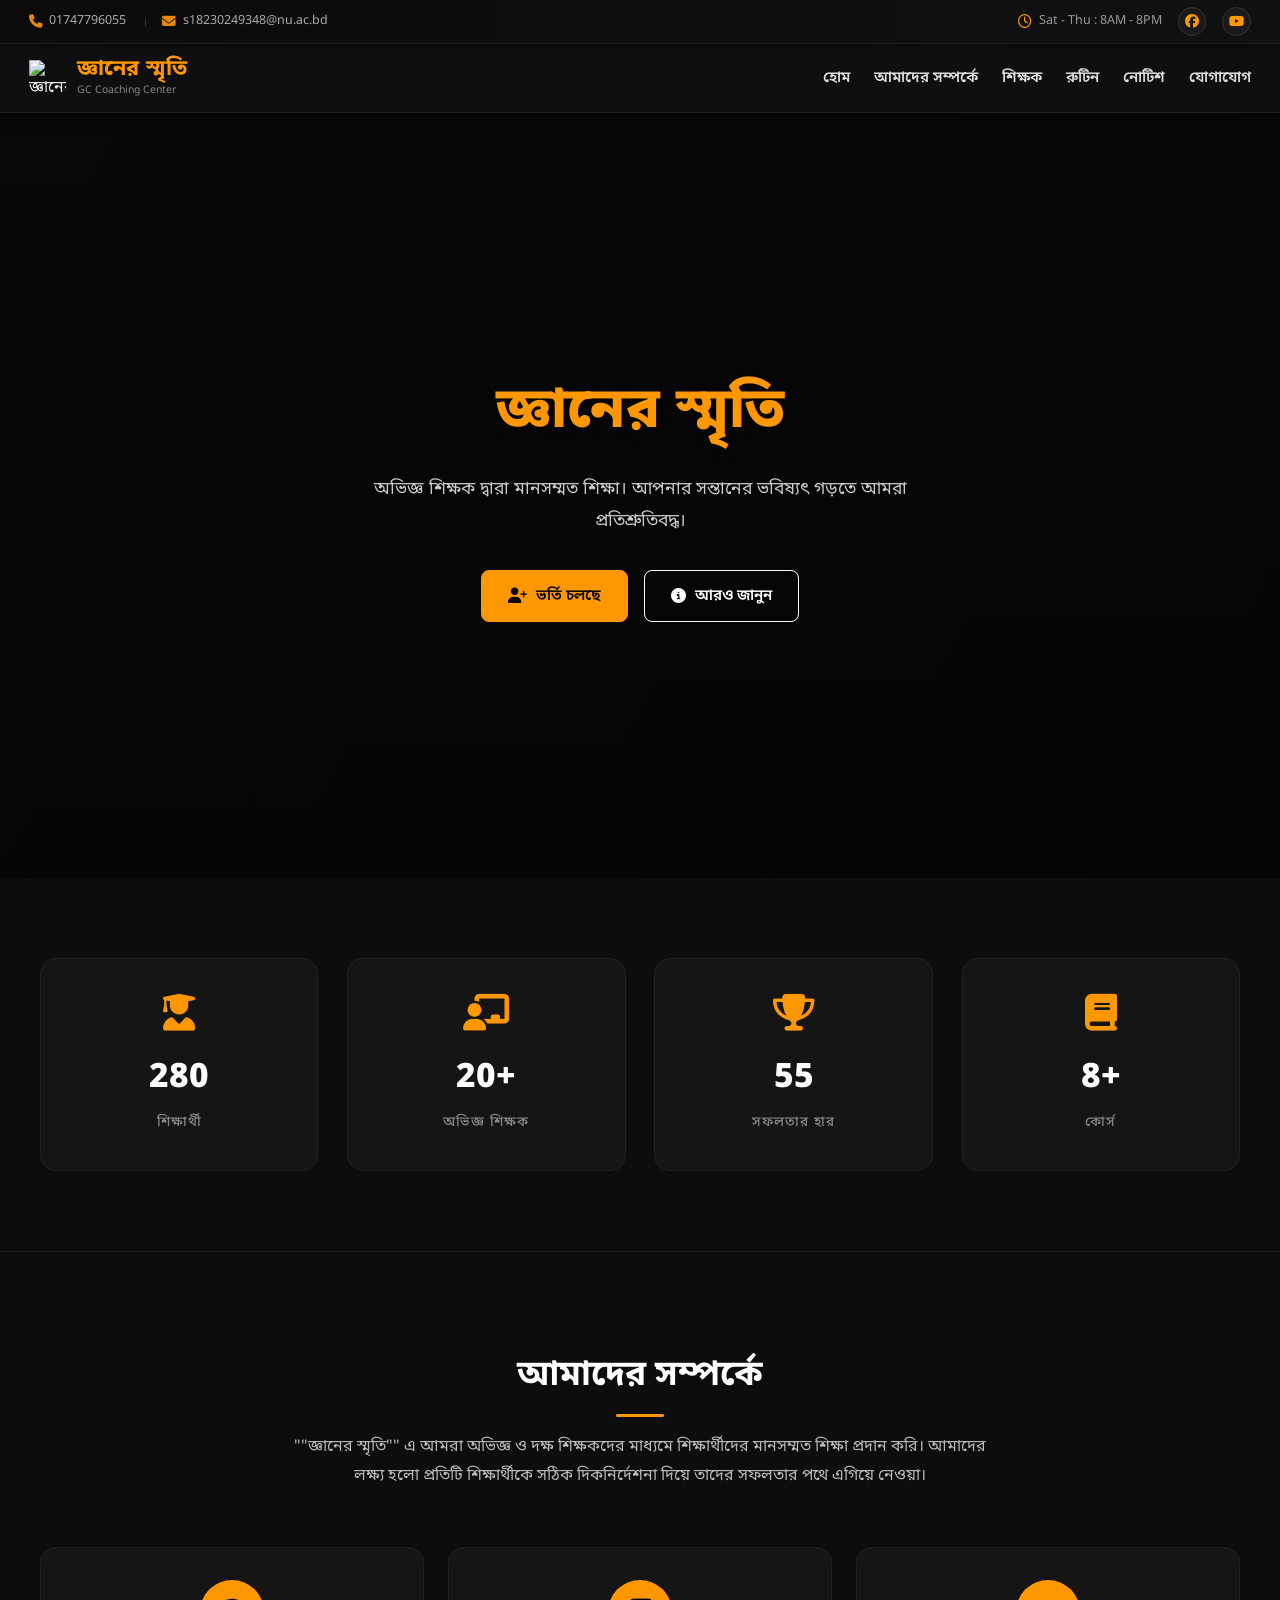
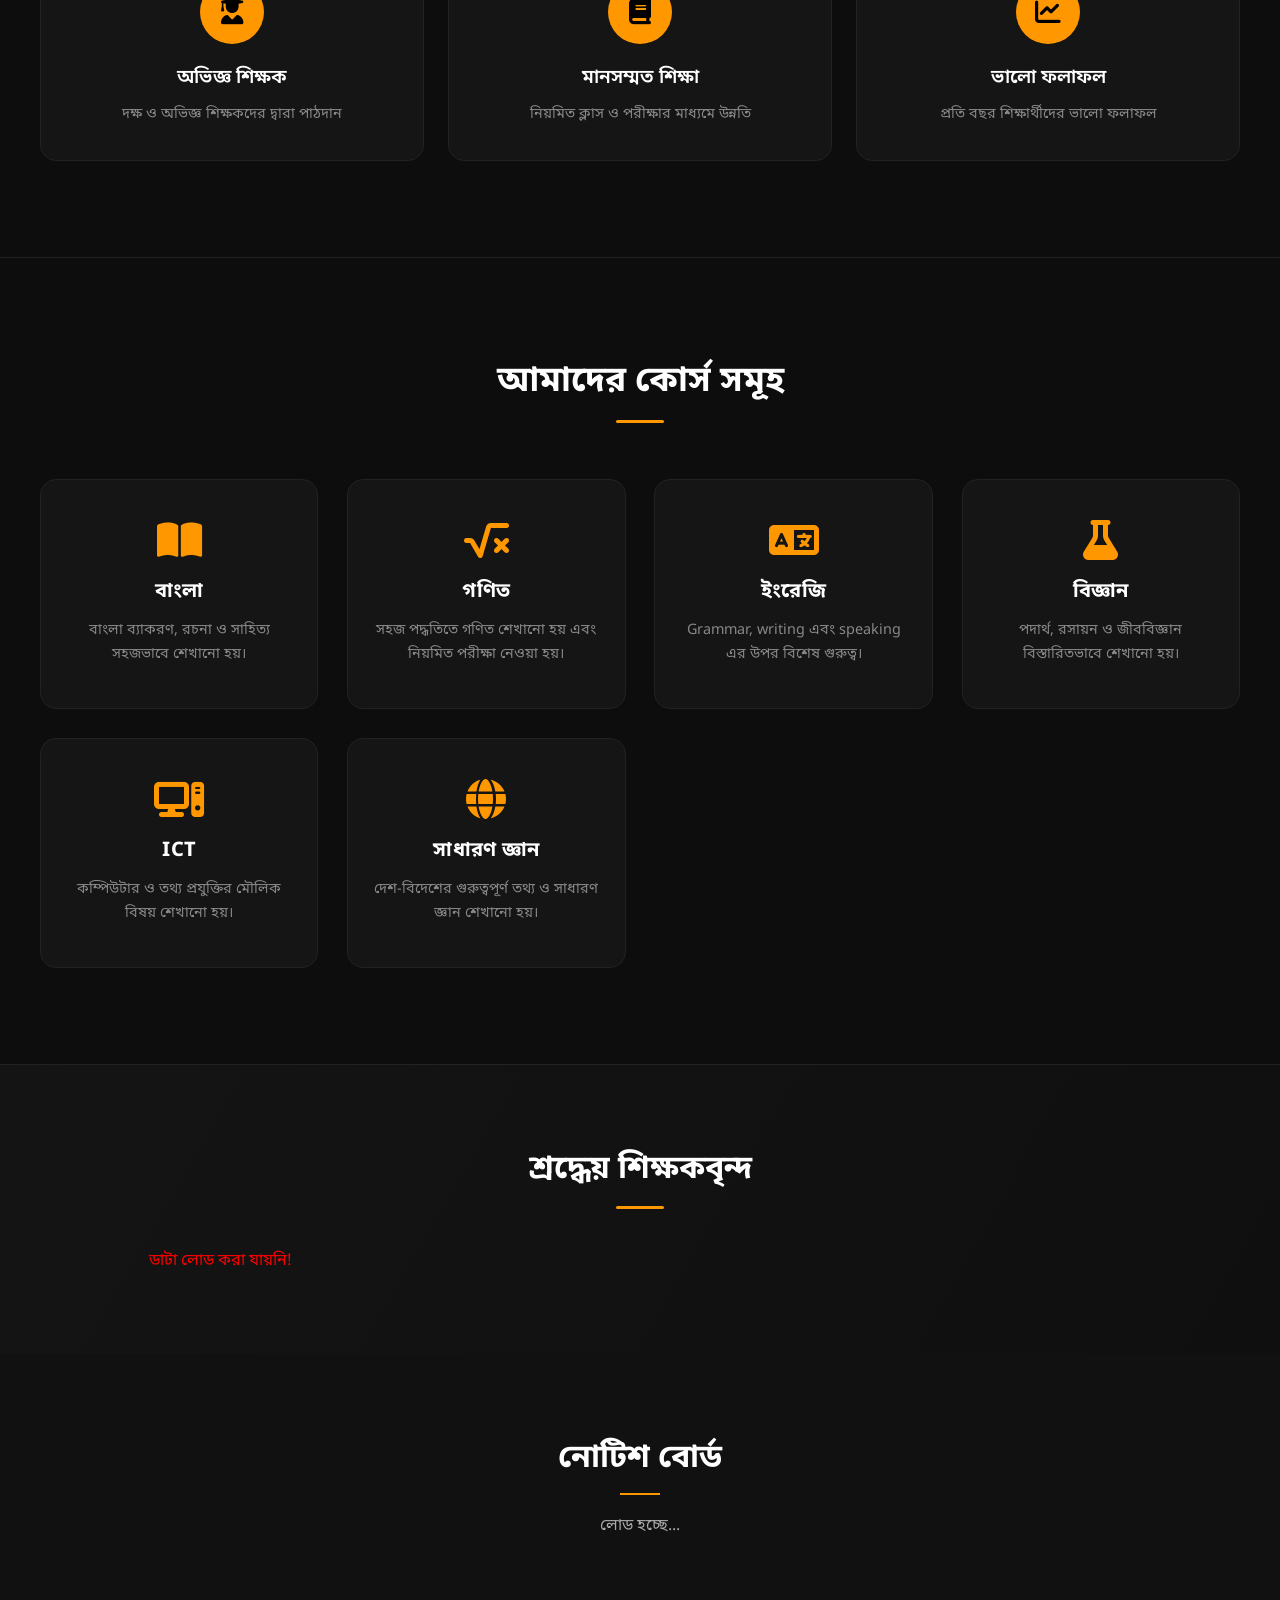
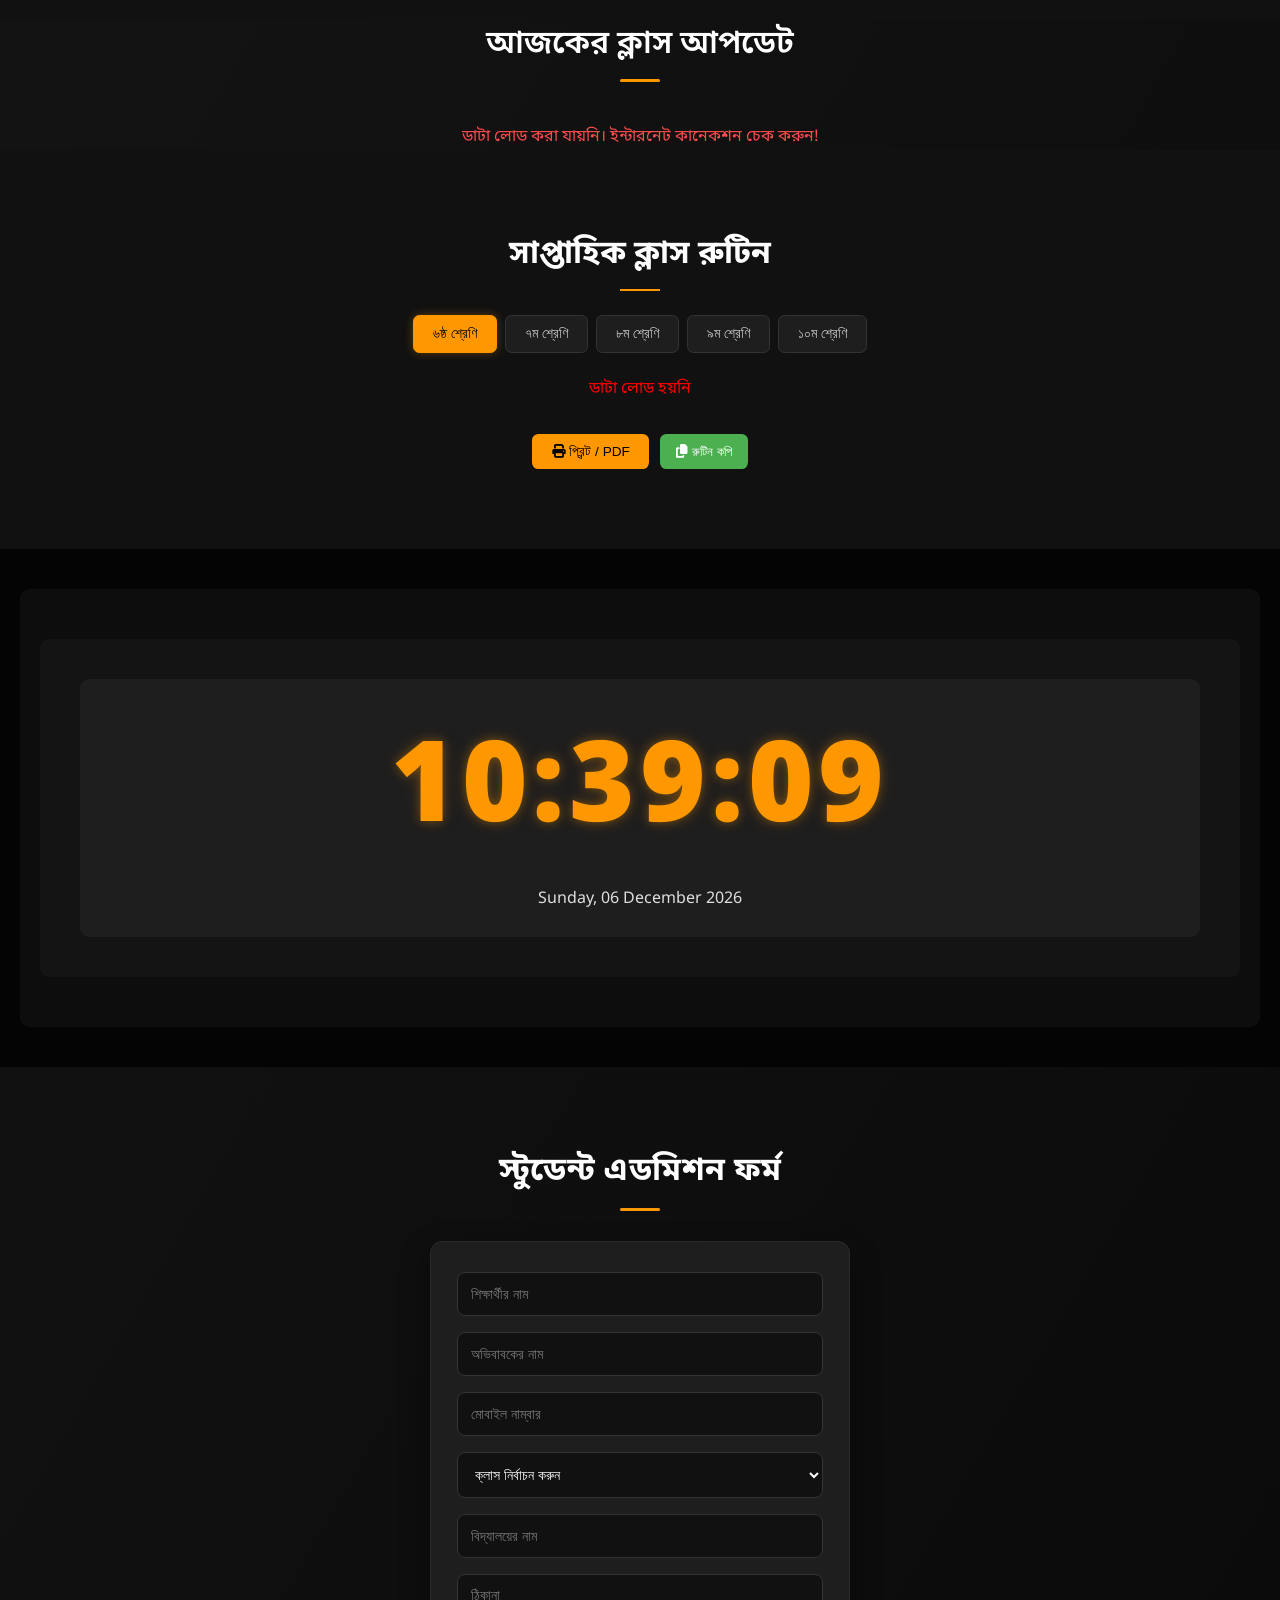
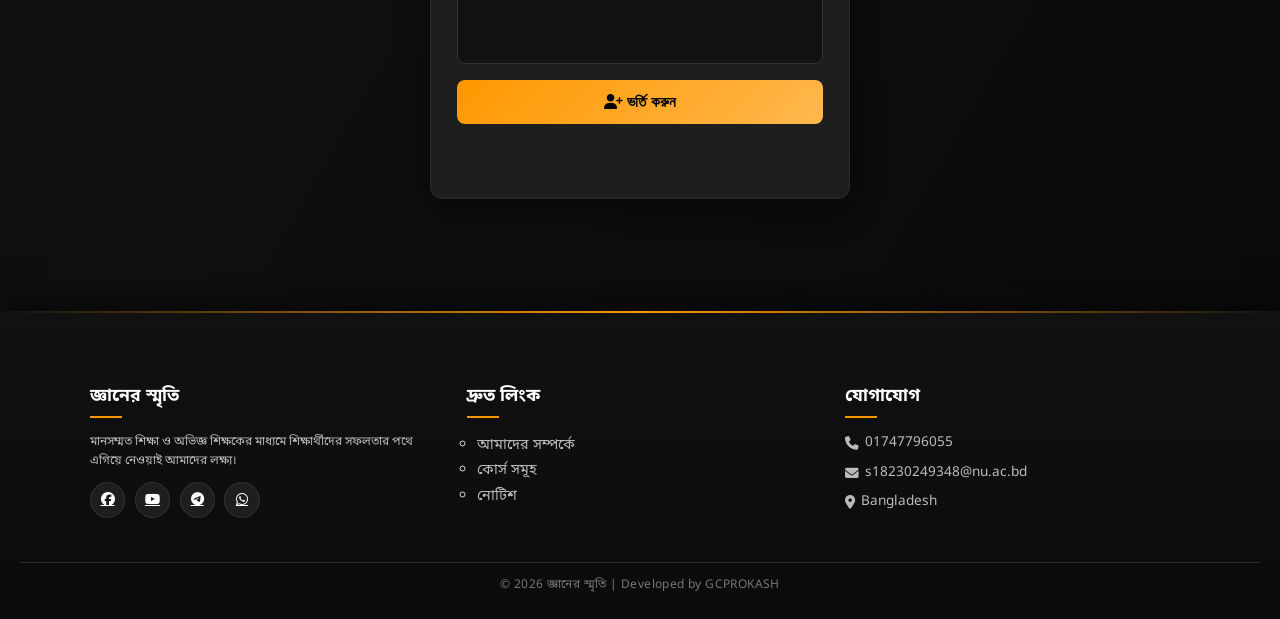
==== index.html @ 6b4bc324 "Rename Index.html to index.html" ====
<!DOCTYPE html>
<html lang="bn">
<head>
       <meta charset="UTF-8">
       <meta name="viewport" content="width=device-width, initial-scale=1.0">
       <title>জ্ঞানের স্মৃতি</title>
       <link href="https://fonts.googleapis.com/css2?family=Rajdhani:wght@400;600&display=swap" rel="stylesheet">
       <link rel="stylesheet" href="styles.css">                     
       <link rel="stylesheet" href="https://cdnjs.cloudflare.com/ajax/libs/font-awesome/6.5.0/css/all.min.css">
</head>
<body>
       

<div class="topbar">
        <div class="topbar-left">
        <span><i class="fa-solid fa-phone"></i>01747796055</span>
        <span><i class="fa-solid fa-envelope"></i>s18230249348@nu.ac.bd</span>
        </div>

        <div class="topbar-right">
        <span><i class="fa-regular fa-clock"></i> Sat - Thu : 8AM - 8PM</span>
        <a href="https://www.facebook.com/govindachandra.prokash"><i class="fa-brands fa-facebook"></i></a>
        <a href="https://youtube.com/@gcprokash"><i class="fa-brands fa-youtube"></i></a>
        </div>
</div>


<header class="navbar">
  <div class="logo">
    <img src="https://i.ibb.co/mFrrtmcg/logo.png" class="site-logo" alt="জ্ঞানের স্মৃতি">
    
    <div class="logo-text">
      <h1>জ্ঞানের স্মৃতি</h1>
      <p class="tagline">GC Coaching Center</p>
    </div>
  </div>

  <nav class="nav-menu">
    <a href="#home">হোম</a>
    <a href="#about">আমাদের সম্পর্কে</a>
    <a href="#teachers">শিক্ষক</a>
    <a href="#routine">রুটিন</a>
    <a href="#notice">নোটিশ</a>
    <a href="#footer">যোগাযোগ</a>
  </nav>
</header>

       
        <main>
              
       
<section id="home" class="hero">
        <div class="hero-content">
        <h2 class="hero-title">জ্ঞানের স্মৃতি</h2>
               
        <p class="hero-subtitle">
         অভিজ্ঞ শিক্ষক দ্বারা মানসম্মত শিক্ষা। 
         আপনার সন্তানের ভবিষ্যৎ গড়তে আমরা প্রতিশ্রুতিবদ্ধ।</p>
        
        <div class="hero-buttons">
        <a href="#registration" class="btn-primary">
        <i class="fa-solid fa-user-plus"></i>ভর্তি চলছে</a>
        
        <a href="#about" class="btn-secondary">
        <i class="fa-solid fa-circle-info"></i>আরও জানুন</a>
        </div>
        </div>
</section>

       
<section class="stats">
        <div class="container stats-grid">
        <div class="stat-box">
        <i class="fa-solid fa-user-graduate"></i>
        <h3 class="counter" data-target="500">0</h3><p>শিক্ষার্থী</p>               
        </div>
               
        <div class="stat-box">
        <i class="fa-solid fa-chalkboard-teacher"></i>
        <h3 class="counter" data-target="20">0</h3><p>অভিজ্ঞ শিক্ষক</p>               
        </div>
               
        <div class="stat-box">
        <i class="fa-solid fa-trophy"></i>
        <h3 class="counter" data-target="95">0</h3><p>সফলতার হার</p>               
        </div>
               
        <div class="stat-box">
        <i class="fa-solid fa-book"></i>
        <h3 class="counter" data-target="8">0</h3><p>কোর্স</p>               
        </div>
        </div>
</section>
  
       
<section id="about" class="about">
        <div class="about-container">
        <h2 class="about-title">আমাদের সম্পর্কে</h2>
               
        <p class="about-text">
         ""জ্ঞানের স্মৃতি"" এ আমরা অভিজ্ঞ ও দক্ষ শিক্ষকদের মাধ্যমে
        শিক্ষার্থীদের মানসম্মত শিক্ষা প্রদান করি। আমাদের লক্ষ্য হলো প্রতিটি 
        শিক্ষার্থীকে সঠিক দিকনির্দেশনা দিয়ে তাদের সফলতার পথে এগিয়ে নেওয়া।</p>
       
        <div class="about-features">
        <div class="feature-card">
        <div class="feature-icon">
        <i class="fa-solid fa-user-graduate"></i>               
        </div>
               
        <h3>অভিজ্ঞ শিক্ষক</h3>
        <p>দক্ষ ও অভিজ্ঞ শিক্ষকদের দ্বারা পাঠদান</p>               
        </div>
               
        <div class="feature-card">
        <div class="feature-icon">
        <i class="fa-solid fa-book"></i>               
        </div>
               
        <h3>মানসম্মত শিক্ষা</h3>
        <p>নিয়মিত ক্লাস ও পরীক্ষার মাধ্যমে উন্নতি</p>               
        </div>
               
        <div class="feature-card">
        <div class="feature-icon">
        <i class="fa-solid fa-chart-line"></i>               
        </div>
               
        <h3>ভালো ফলাফল</h3>
        <p>প্রতি বছর শিক্ষার্থীদের ভালো ফলাফল</p>               
        </div>
        </div>
        </div>
</section>
       

<section id="courses" class="courses">
        <div class="container">
        <h2 class="section-title">আমাদের কোর্স সমূহ</h2>
        <div class="courses-grid">
        <div class="course-card">
        <i class="fa-solid fa-book-open"></i>
               
        <h3>বাংলা</h3>
        <p>বাংলা ব্যাকরণ, রচনা ও সাহিত্য সহজভাবে শেখানো হয়।</p>
        </div>
               
        <div class="course-card">
        <i class="fa-solid fa-square-root-variable"></i>
        <h3>গণিত</h3>
        <p>সহজ পদ্ধতিতে গণিত শেখানো হয় এবং নিয়মিত পরীক্ষা নেওয়া হয়।</p>
        </div>
               
        <div class="course-card">
        <i class="fa-solid fa-language"></i>
        <h3>ইংরেজি</h3>
        <p>Grammar, writing এবং speaking এর উপর বিশেষ গুরুত্ব।</p>
        </div>
               
        <div class="course-card">
        <i class="fa-solid fa-flask"></i>
        <h3>বিজ্ঞান</h3>
        <p>পদার্থ, রসায়ন ও জীববিজ্ঞান বিস্তারিতভাবে শেখানো হয়।</p>
        </div>
               
        <div class="course-card">
        <i class="fa-solid fa-computer"></i>
        <h3>ICT</h3>
        <p>কম্পিউটার ও তথ্য প্রযুক্তির মৌলিক বিষয় শেখানো হয়।</p>
        </div>
               
        <div class="course-card">
        <i class="fa-solid fa-globe"></i>
        <h3>সাধারণ জ্ঞান</h3>
        <p>দেশ-বিদেশের গুরুত্বপূর্ণ তথ্য ও সাধারণ জ্ঞান শেখানো হয়।</p>
        </div>
        </div>
        </div>
</section>

       
<section id="teachers" class="teachers">
        <div class="container">
        <h2 class="section-title">শ্রদ্ধেয় শিক্ষকবৃন্দ</h2>
               
        <div class="teachers-grid" id="teachersGrid">
        <p style="color:#aaa;">লোড হচ্ছে...</p>
        </div>
        </div>
</section>

        <div class="teacher-popup" id="teacherPopup">
        <div class="popup-box">
        <span class="popup-close" id="popupClose">&times;</span>
    
        <img id="popupImg" class="popup-img" alt="Teacher">
    
        <h3 id="popupName"></h3>
        <p id="popupSubject"></p>
        <p id="popupDegree"></p>
        <p id="popupBio"></p>
    
        <div class="teacher-social">
           
        <a id="popupFacebook" target="_blank">
        <i class="fab fa-facebook-f"></i> Facebook</a>
        <a id="popupWhatsapp" target="_blank">
        <i class="fab fa-whatsapp"></i> WhatsApp</a>
        <a id="popupTelegram" target="_blank">
        <i class="fab fa-telegram-plane"></i> Telegram</a>
        <a id="popupEmail" target="_blank">
        <i class="fas fa-envelope"></i> Email</a>
        </div>
        </div>
        </div>
       
       
<section id="notice" class="notice-section">
        <div class="container">
    
        <h2>নোটিশ বোর্ড</h2>                        
        <div id="noticeBoard" class="notice-list">
        <p style="color:#aaa;">লোড হচ্ছে...</p>
        </div>
        </div>
</section>

        <div id="noticePopup" class="notice-popup">
        <div class="notice-popup-content">         
        <span id="noticeClose" class="notice-close">&times;</span>         
        <h3 id="popupDate"></h3>
        <p id="popupText"></p>         
        </div>
        </div>
  
       
<section class="daily-update-section">
        <div class="container">
        <h2>আজকের ক্লাস আপডেট</h2>
        <p id="todayDate" class="update-date"></p>
        <div id="dailyUpdates" class="daily-update-grid">               
        </div>
        </div>
</section>
              
       
<section id="routine" class="routine-section">
        <div class="container">
        <h2 class="routine-title">সাপ্তাহিক ক্লাস রুটিন</h2>
    
        <div class="routine-tabs">
        <button onclick="showRoutine('6')" data-class="6" class="routine-tab active">৬ষ্ঠ শ্রেণি</button>
        <button onclick="showRoutine('7')" data-class="7" class="routine-tab">৭ম শ্রেণি</button>
        <button onclick="showRoutine('8')" data-class="8" class="routine-tab">৮ম শ্রেণি</button>
        <button onclick="showRoutine('9')" data-class="9" class="routine-tab">৯ম শ্রেণি</button>
        <button onclick="showRoutine('10')" data-class="10" class="routine-tab">১০ম শ্রেণি</button></div>
    
        <div id="routineTableContainer">
               
        <p style="color:#aaa;">রুটিন লোড হচ্ছে...</p></div>
        <div class="routine-actions">
        <button type="button" class="routine-print-btn" onclick="printRoutine()" title="প্রিন্ট বা PDF হিসেবে সংরক্ষণ করুন">
        <i class="fa-solid fa-print"></i> প্রিন্ট / PDF </button>
        <button type="button" class="routine-copy-btn" onclick="copyRoutine()">
        <i class="fa-solid fa-copy"></i> রুটিন কপি</button>               
        </div>
        </div>
</section>
        <div id="copyToast" class="copy-toast">  ✔ রুটিন কপি হয়েছে </div>       
  
       
<section class="clock-section">
        <div class="container">
        <div class="clock-outer">
        <div class="clock-wrapper">
        <div class="clock-box">
        <div class="clock-time" id="clockTime">00:00:00</div>
        <div class="clock-date" id="clockDate">Thursday, 19 March 2026</div>
        </div>
        </div>
        </div>
        </div>
</section>
       
       
<section id="registration" class="register-section">  
    <h2>স্টুডেন্ট এডমিশন ফর্ম</h2>  
    <div class="register-box">  
        <input type="text" id="studentName" placeholder="শিক্ষার্থীর নাম" required>  
        <input type="text" id="fatherName" placeholder="অভিবাবকের নাম" required>  
        <input type="text" id="studentMobile" placeholder="মোবাইল নাম্বার" required>  <select id="studentClass" onchange="handleClassChange()">  
        <option value="">ক্লাস নির্বাচন করুন</option>  
        <option value="6">৬ষ্ঠ শ্রেণি</option>  
        <option value="7">৭ম শ্রেণি</option>  
        <option value="8">৮ম শ্রেণি</option>  
        <option value="9">৯ম শ্রেণি</option>  
        <option value="10">১০ম শ্রেণি</option>  
    </select>  

    <div id="groupField" style="display:none;">  
        <select id="studentGroup">  
            <option value="">গ্রুপ নির্বাচন করুন</option>  
            <option value="Science">Science</option>  
            <option value="Arts">Arts</option>  
            <option value="Commerce">Commerce</option>  
        </select>  
    </div>  
       
    <input type="text" id="studentSchool" placeholder="বিদ্যালয়ের নাম" required>  
    <textarea id="studentAddress" placeholder="ঠিকানা" required></textarea>  
      
    <button id="registerBtn" onclick="submitStudent()">  
        <i class="fa-solid fa-user-plus"></i> ভর্তি করুন  
    </button>  

    <p id="registerMessage"></p>  
</div>

</section>

       
        </main>

       
<footer id="footer" class="footer">
        <div class="container footer-grid">               
        <div class="footer-about">
               
        <h3>জ্ঞানের স্মৃতি</h3>
        <p>মানসম্মত শিক্ষা ও অভিজ্ঞ শিক্ষকের মাধ্যমে শিক্ষার্থীদের সফলতার পথে এগিয়ে নেওয়াই আমাদের লক্ষ্য।</p>
       
        <div class="social-icons">
               
        <a href="https://www.facebook.com/govindachandra.prokash" target="_blank" aria-label="Facebook">
        <i class="fa-brands fa-facebook"></i></a>
        <a href="https://youtube.com/@gcprokash" target="_blank" aria-label="YouTube">
        <i class="fa-brands fa-youtube"></i></a>
        <a href="https://t.me/GcPROKASH" target="_blank" aria-label="Telegram">
        <i class="fa-brands fa-telegram"></i></a>
        <a href="https://wa.me/qr/FPA4M7YYVSQ6F1" target="_blank" aria-label="WhatsApp">
        <i class="fa-brands fa-whatsapp"></i></a>               
        </div>
        </div>               

        <div class="footer-links">
        <h3>দ্রুত লিংক</h3>
        <ul>
        <li><a href="#about">আমাদের সম্পর্কে</a></li>
        <li><a href="#courses">কোর্স সমূহ</a></li>
        <li><a href="#notice">নোটিশ</a></li>
        </ul>
        </div>       

        <div class="footer-contact">
               
        <h3>যোগাযোগ</h3>
        <p><i class="fa-solid fa-phone"></i>01747796055</p>
        <p><i class="fa-solid fa-envelope"></i>s18230249348@nu.ac.bd</p>
        <p><i class="fa-solid fa-location-dot"></i>Bangladesh</p></div>
        </div>

        <div class="footer-bottom">
        <p>© 2026 জ্ঞানের স্মৃতি | Developed by GCPROKASH</p>
        </div>
</footer>

  
    <script src="script.js"></script>       
      
</body>
</html>
---- styles.css ----
@import url('https://fonts.googleapis.com/css2?family=Noto+Sans+Bengali&family=Poppins&display=swap');

* {
  margin: 0;
  padding: 0;
  box-sizing: border-box;
}

body {
  font-family: 'Noto Sans Bengali', 'Poppins', sans-serif;
  background: linear-gradient(120deg, #1a1a1a, #0a0a0a);
  color: #f0f0f0;
  min-height: 100vh;
  display: flex;
  flex-direction: column;
  line-height: 1.6;
  overflow-x: hidden;
}

main { flex: 1; }

section { scroll-margin-top: 70px; }

.topbar {
  background: linear-gradient(90deg, #0b0b0b, #111);
  color: #bbb;
  display: flex;
  justify-content: space-between;
  align-items: center;
  padding: 0.45rem 1.8rem;
  font-size: 0.78rem;
  border-bottom: 1px solid #222;
  box-shadow: 0 2px 6px rgba(0,0,0,0.5);
  position: relative;
  z-index: 1001;
}

.topbar-left {
  display: flex;
  flex-wrap: wrap;
  gap: 1rem;
}

.topbar-left span {
  display: flex;
  align-items: center;
  gap: 0.4rem;
  opacity: 0.9;
  transition: 0.2s;
}

.topbar-left span:hover {
  opacity: 1;
  color: #ff9800;
}

.topbar i {
  color: #ff9800;
  font-size: 0.85rem;
}

.topbar-left span:not(:last-child)::after {
  content: "";
  width: 1px;
  height: 10px;
  background: #333;
  margin-left: 0.8rem;
}

.topbar-right {
  display: flex;
  align-items: center;
  gap: 1rem;
}

.topbar-right span {
  display: flex;
  align-items: center;
  gap: 0.4rem;
  color: #999;
}

.topbar-right a {
  text-decoration: none;
  display: flex;
  align-items: center;
  justify-content: center;
  width: 1.8rem;
  height: 1.8rem;
  border-radius: 50%;
  background: #1a1a1a;
  color: #ddd;
  border: 1px solid #333;
  transition: all 0.25s ease;
}

.topbar-right a:hover {
  background: #ff9800;
  color: #000;
  transform: translateY(-2px);
  box-shadow: 0 0 10px rgba(255,152,0,0.5);
}

.navbar {
  position: sticky;
  top: 0;
  z-index: 1000;
  background: rgba(15, 15, 15, 0.85);
  backdrop-filter: blur(8px);
  -webkit-backdrop-filter: blur(8px);
  display: flex;
  justify-content: space-between;
  align-items: center;
  padding: 0.85rem 1.8rem;
  border-bottom: 1px solid #222;
  box-shadow: 0 4px 12px rgba(0,0,0,0.5);
}

.logo {
  display: flex;
  align-items: center;
  gap: 0.7rem;
  cursor: pointer;
}

.site-logo {
  width: 2.3rem;
  height: 2.3rem;
  object-fit: contain;
  transition: 0.3s;
}

.logo:hover .site-logo {
  transform: scale(1.1) rotate(-3deg);
}

.logo div {
  display: flex;
  flex-direction: column;
}

.logo h1 {
  color: #ff9800;
  font-size: 1.35rem;
  margin: 0;
  line-height: 1.1;
  letter-spacing: 0.3px;
}

.tagline {
  font-size: 0.65rem;
  color: #888;
}

.nav-menu {
  display: flex;
  align-items: center;
  gap: 1.5rem;
}

.nav-menu a {
  color: #ddd;
  text-decoration: none;
  font-size: 0.95rem;
  font-weight: 600;
  position: relative;
  transition: 0.25s;
}

.nav-menu a:hover { color: #ff9800; }

.nav-menu a::after {
  content: "";
  position: absolute;
  left: 0;
  bottom: -5px;
  width: 0;
  height: 2px;
  background: #ff9800;
  transition: 0.3s ease;
}

.nav-menu a:hover::after { width: 100%; }

.hero {
  position: relative;
  min-height: 85vh;
  display: flex;
  align-items: center;
  justify-content: center;
  text-align: center;
  background: linear-gradient(rgba(0, 0, 0, 0.65), rgba(0, 0, 0, 0.8)),
              url("https://images.unsplash.com/photo-1523240795612-9a054b0db644");
  background-size: cover;
  background-position: center;
  background-repeat: no-repeat;
  background-attachment: fixed;
  padding: 0 5%;
  overflow: hidden;
}

.hero::after {
  content: "";
  position: absolute;
  top: 50%;
  left: 50%;
  transform: translate(-50%, -50%);
  width: 30rem;
  height: 30rem;
  background: url("https://i.ibb.co/mFrrtmcg/logo.png") no-repeat center;
  background-size: contain;
  opacity: 0.05; 
  pointer-events: none; 
  z-index: 0;
}

.hero-content { position: relative; z-index: 1; }

.hero h2 {
  font-size: 3.5rem;
  font-weight: 800;
  color: #ff9800;
  margin-bottom: 1rem;
  text-shadow: 0 4px 10px rgba(0,0,0,0.5);
  letter-spacing: 0.5px;
}

.hero p {
  font-size: 1.1rem;
  color: #ccc;
  max-width: 35rem;
  margin: 0 auto 2rem;
  line-height: 1.8;
}

.hero-buttons {
  display: flex;
  justify-content: center;
  gap: 1rem;
  flex-wrap: wrap;
}

.btn-primary,
.btn-secondary {
  display: inline-flex;
  align-items: center;
  gap: 0.6rem;
  padding: 0.8rem 1.6rem;
  border-radius: 0.5rem;
  font-size: 0.95rem;
  font-weight: 600;
  text-decoration: none;
  transition: 0.3s ease;
}

.btn-primary {
  background: #ff9800;
  color: #000;
  border: 1px solid #ff9800;
}

.btn-primary:hover {
  background: #ffa726;
  transform: translateY(-3px);
  box-shadow: 0 8px 20px rgba(255,152,0,0.4);
}

.btn-secondary {
  border: 1px solid #fff;
  color: #fff;
  background: transparent;
}

.btn-secondary:hover {
  background: #fff;
  color: #000;
  transform: translateY(-3px);
  box-shadow: 0 8px 20px rgba(255,255,255,0.1);
}

.stats {
  background: #0d0d0d;
  padding: 5rem 1.8rem;
  border-bottom: 1px solid #222;
}

.stats-grid {
  display: grid;
  grid-template-columns: repeat(4, 1fr); 
  gap: 1.8rem;
  max-width: 1200px;
  margin: 0 auto;
  text-align: center;
}

.stat-box {
  background: #151515;
  padding: 2.2rem 1.5rem;
  border-radius: 1rem;
  border: 1px solid #222;
  transition: all 0.3s cubic-bezier(0.4, 0, 0.2, 1);
  position: relative;
  overflow: hidden;
  z-index: 1;
}

.stat-box:hover {
  transform: translateY(-8px);
  border-color: #ff9800;
  background: #1a1a1a;
  box-shadow: 0 15px 30px rgba(0,0,0,0.7), 0 0 20px rgba(255,152,0,0.1);
}

.stat-box::before {
  content: "";
  position: absolute;
  inset: 0;
  background: linear-gradient(135deg, transparent, rgba(255,152,0,0.15), transparent);
  opacity: 0;
  transition: 0.4s;
  pointer-events: none;
  z-index: -1;
}

.stat-box:hover::before { opacity: 1; }

.stat-box i {
  font-size: 2.3rem;
  color: #ff9800;
  margin-bottom: 0.8rem;
  transition: 0.3s ease;
}

.stat-box:hover i {
  transform: scale(1.15);
  filter: drop-shadow(0 0 8px rgba(255,152,0,0.5));
}

.stat-box h3 {
  font-size: 2.1rem;
  margin: 0.5rem 0;
  color: #fff;
  font-weight: 800;
}

.stat-box p {
  font-size: 0.85rem;
  color: #888;
  font-weight: 500;
  text-transform: uppercase;
  letter-spacing: 1px;
}


.about {
  background: #0d0d0d;
  padding: 6rem 1.8rem;
  border-bottom: 1px solid #222;
}

.about-container {
  max-width: 1200px;
  margin: auto;
  text-align: center;
}

.about-title {
  font-size: 2.2rem;
  font-weight: 700;
  margin-bottom: 1rem;
  color: #fff;
}

.about-title::after {
  content: "";
  display: block;
  width: 3rem;
  height: 3px;
  background: #ff9800;
  margin: 0.6rem auto 0;
  border-radius: 2px;
}

.about-text {
  max-width: 45rem;
  margin: 0 auto 3.5rem;
  line-height: 1.8;
  color: #bbb;
  font-size: 1rem;
}

.about-features {
  display: grid;
  grid-template-columns: repeat(auto-fit, minmax(16rem, 1fr));
  gap: 1.5rem;
}

.feature-card {
  background: #151515;
  padding: 2rem 1.5rem;
  border-radius: 1rem;
  border: 1px solid #222;
  text-align: center;
  transition: all 0.3s cubic-bezier(0.4, 0, 0.2, 1);
  position: relative;
  overflow: hidden;
  z-index: 1;
}

.feature-card:hover {
  transform: translateY(-8px);
  border-color: #ff9800;
  background: #1a1a1a;
  box-shadow: 0 15px 30px rgba(0,0,0,0.6);
}

.feature-card::before {
  content: "";
  position: absolute;
  inset: 0;
  background: linear-gradient(120deg, transparent, rgba(255,152,0,0.1), transparent);
  opacity: 0;
  transition: 0.4s;
  pointer-events: none;
  z-index: -1;
}

.feature-card:hover::before { opacity: 1; }

.feature-icon {
  width: 4rem;
  height: 4rem;
  margin: 0 auto 1.2rem;
  border-radius: 50%;
  background: #ff9800;
  display: flex;
  align-items: center;
  justify-content: center;
  font-size: 1.6rem;
  color: #000;
  transition: 0.3s ease;
}

.feature-card:hover .feature-icon {
  transform: scale(1.1) rotate(5deg);
  box-shadow: 0 0 20px rgba(255,152,0,0.4);
}

.feature-card h3 {
  margin-bottom: 0.6rem;
  font-size: 1.2rem;
  color: #fff;
  font-weight: 600;
}

.feature-card p {
  color: #888;
  font-size: 0.9rem;
  line-height: 1.7;
}

.courses {
  background: #0d0d0d;
  padding: 6rem 1.8rem;
  border-bottom: 1px solid #222;
}

.section-title {
  font-size: 2.2rem;
  color: #fff;
  margin-bottom: 3.5rem;
  font-weight: 700;
  text-align: center;
}

.section-title::after {
  content: "";
  display: block;
  width: 3rem;
  height: 3px;
  background: #ff9800;
  margin: 0.6rem auto 0;
  border-radius: 2px;
}

.courses-grid {
  display: grid;
  grid-template-columns: repeat(auto-fit, minmax(16rem, 1fr));
  gap: 1.8rem;
  max-width: 1200px;
  margin: 0 auto;
}

.course-card {
  background: #151515;
  padding: 2.5rem 1.5rem;
  border-radius: 1rem;
  border: 1px solid #222;
  text-align: center;
  transition: all 0.3s cubic-bezier(0.4, 0, 0.2, 1);
  position: relative;
  overflow: hidden;
  z-index: 1;
}

.course-card::before {
  content: "";
  position: absolute;
  top: 0;
  left: 0;
  width: 100%;
  height: 4px;
  background: #ff9800;
  transform: scaleX(0);
  transform-origin: left;
  transition: transform 0.4s ease;
  z-index: 2;
}

.course-card::after {
  content: "";
  position: absolute;
  inset: 0;
  background: linear-gradient(120deg, transparent, rgba(255,152,0,0.1), transparent);
  opacity: 0;
  transition: 0.4s;
  pointer-events: none;
  z-index: -1;
}

.course-card:hover {
  transform: translateY(-10px);
  border-color: #ff9800;
  background: #1a1a1a;
  box-shadow: 0 15px 30px rgba(0,0,0,0.6);
}

.course-card:hover::before { transform: scaleX(1); }
.course-card:hover::after { opacity: 1; }

.course-card i {
  font-size: 2.5rem;
  color: #ff9800;
  margin-bottom: 1rem;
  transition: 0.3s ease;
}

.course-card:hover i {
  transform: scale(1.1);
  filter: drop-shadow(0 0 8px rgba(255,152,0,0.5));
}

.course-card h3 {
  margin-bottom: 0.7rem;
  font-size: 1.25rem;
  font-weight: 700;
  color: #fff;
  letter-spacing: 0.3px;
}

.course-card p {
  font-size: 0.9rem;
  color: #888;
  line-height: 1.7;
}


.teachers{
padding:80px 20px;
text-align:center;
}

.teachers .section-title {
font-size:32px;
color:#ffffff;
margin-bottom:40px;
font-weight:700;
}

.teachers .teachers-grid{
max-width:1100px;
margin:auto;
display:grid;
grid-template-columns:repeat(auto-fill,minmax(220px,1fr));
gap:20px;
align-items:stretch;
}

.teachers .teacher-card{
background:#1e1e1e;
padding:25px;
border-radius:14px;
border:1px solid #333;
cursor:pointer;
text-align:center;
position:relative;
overflow:hidden;
height:100%;
transition: transform 0.2s ease, box-shadow 0.2s ease;
transform: translate3d(0,0,0);
backface-visibility: hidden;
contain: layout paint;
}

.teachers .teacher-card:hover{
transform: translate3d(0,-5px,0);
border-color:#ff9800;
box-shadow:0 10px 25px rgba(0,0,0,0.4);
}

.teachers .teacher-img{
width:100px;
aspect-ratio:1/1;
border-radius:50%;
margin:0 auto 12px;
object-fit:cover;
border:3px solid #444;
display:block;
transition: transform 0.2s ease;
}

.teachers .teacher-card:hover .teacher-img{
transform:scale(1.08);
border-color:#ff9800;
box-shadow:0 0 12px #ff9800;
}

.teachers .teacher-card h3{
color:#ffffff;
font-size:18px;
margin-bottom:6px;
}

.teachers .teacher-subject{
display:inline-flex;
align-items:center;
justify-content:center;
min-width:120px;
height:26px;
background:#ff9800;
color:#000;
padding:0 10px;
border-radius:6px;
font-size:12px;
font-weight:600;
margin-bottom:6px;
}

.teachers .teacher-card p{
color:#ccc;
font-size:14px;
}

.teachers .teacher-card::before{
content:"";
position:absolute;
top:0;
left:0;
width:100%;
height:100%;
border-radius:14px;
background:linear-gradient(120deg,transparent,#ff9800,transparent);
opacity:0;
transition:.4s;
pointer-events:none;
}

.teachers .teacher-card:hover::before{
opacity:.25;
}

.teacher-popup{
display:none;
position:fixed;
top:0;
left:0;
width:100%;
height:100%;
background:rgba(0,0,0,0.95);
justify-content:center;
align-items:center;
z-index:10000;
padding:20px;
cursor:pointer;
}

.teacher-popup .popup-box{
background:rgba(255,255,255,0.06);
padding:20px 10px;
border-radius:12px;
border:1px solid rgba(255,255,255,0.15);
box-shadow:0 20px 50px rgba(0,0,0,0.7);
max-width:380px;
width:100%;
text-align:center;
position:relative;
max-height:80vh;
overflow-y:auto;
transform:translateY(20px) translateZ(0);
opacity:0;
animation:popupShow .25s ease forwards;
will-change:transform, opacity;
cursor:auto;
}

@keyframes popupShow{
from{
transform:translateY(20px) translateZ(0);
opacity:0;
}
to{
transform:translateY(0) translateZ(0);
opacity:1;
}
}

.teacher-popup .popup-img{
width:120px;
height:120px;
border-radius:50%;
margin-bottom:12px;
border:4px solid #ff9800;
object-fit:cover;
transform:translateZ(0);
backface-visibility:hidden;
}

.teacher-popup #popupName{
color:#ffffff;
font-size:22px;
margin-bottom:6px;
}

.teacher-popup #popupSubject{
color:#ff9800;
font-weight:700;
margin-bottom:6px;
font-size:15px;
}

.teacher-popup #popupDegree{
color:#ccc;
}

.teacher-popup #popupBio{
color:#cfcfcf;
font-size:14px;
line-height:1.6;
margin:10px;
}

.teacher-popup .teacher-social{
margin-top:12px;
display:grid;
grid-template-columns:repeat(4,1fr);
gap:10px;
}

.teacher-popup .teacher-social a{
display:flex;
align-items:center;
justify-content:center;
gap:4px;
width:100%;
height:40px;
font-size:12px;
font-weight:600;
border-radius:8px;
text-decoration:none;
background:rgba(255,255,255,0.05);
border:1px solid rgba(255,185,0,0.5);
transition:all 0.25s ease;
color:#fff;
}

.teacher-popup .teacher-social a i{
display:flex;
align-items:center;
justify-content:center;
font-size:12px;
}

.teacher-popup .teacher-social a:hover{
transform:translateY(-3px);
box-shadow:0 0 12px rgba(255,185,0,0.6);
}

#popupFacebook{color:#1877f2;border-color:#1877f2;}
#popupWhatsapp{color:#25d366;border-color:#25d366;}
#popupTelegram{color:#2fa4e7;border-color:#2fa4e7;}
#popupEmail{color:#ffb300;border-color:#ffb300;}

#popupFacebook:hover{background:#1877f2;color:#fff;}
#popupWhatsapp:hover{background:#25d366;color:#fff;}
#popupTelegram:hover{background:#2fa4e7;color:#fff;}
#popupEmail:hover{background:#ffb300;color:#000;}

.teacher-popup .popup-close{
position:absolute;
top:12px;
right:16px;
font-size:22px;
color:#ccc;
cursor:pointer;
}

.teacher-popup .popup-close:hover{
color:#ff9800;
}


.notice-section{
padding:5rem 1.25rem;
text-align:center;
background:#111;
}

.notice-section h2{
font-size:2rem;
color:#fff;
margin-bottom:1.2rem;
font-weight:700;
position:relative;
}

.notice-section h2::after{
content:"";
display:block;
width:2.5rem;
height:2px;
background:#ff9800;
margin:.5rem auto 0;
}

.notice-list{
max-width:56rem;
margin:auto;
display:flex;
flex-direction:column;
gap:1rem;
}

.notice-item{
background:#1e1e1e;
border:1px solid #2a2a2a;
border-radius:.7rem;
padding:1rem;
text-align:left;
position:relative;
transition:.25s ease;
box-shadow:0 4px 12px rgba(0,0,0,.3);
cursor:pointer;
}

.notice-item:hover{
border-color:#ff9800;
transform:translateY(-2px);
}

.notice-date{
color:#ff9800;
font-size:.75rem;
margin-bottom:.25rem;
font-weight:600;
}

.notice-text{
color:#ddd;
font-size:.92rem;
line-height:1.6;
word-break:break-word;
}

.notice-important{
border-color:#ff9800;
background:#221300;
}

.notice-badge{
position:absolute;
top:.6rem;
right:.6rem;
background:#ff9800;
color:#000;
font-size:.65rem;
padding:.15rem .45rem;
border-radius:.3rem;
font-weight:600;
}

.notice-new{
background:#4caf50;
color:#fff;
}

.read-more{
color:#ff9800;
font-size:.8rem;
margin-left:.3rem;
cursor:pointer;
font-weight:600;
}

.read-more:hover{
text-decoration:underline;
}

.notice-popup{
display:none;
position:fixed;
top:0;
left:0;
width:100%;
height:100%;
background:rgba(0,0,0,.85);
justify-content:center;
align-items:center;
z-index:10000;
padding:1rem;
}

.notice-popup-content{
background:#1e1e1e;
padding:1.4rem;
border-radius:.7rem;
max-width:32rem;
width:100%;
border:1px solid #333;
max-height:70vh;
overflow-y:auto;
position:relative;
transform:scale(.95);
opacity:0;
animation:noticePopupShow .25s ease forwards;
}

@keyframes noticePopupShow{
to{
transform:scale(1);
opacity:1;
}
}

.notice-close{
position:absolute;
top:.7rem;
right:.9rem;
font-size:1.4rem;
cursor:pointer;
color:#ff9800;
}

.notice-close:hover{
color:#ff4d4d;
}

.daily-update-section h2 {
text-align: center;
font-size: 2rem;
margin-bottom: .4rem;
color: #fff;
font-weight: 600;
position: relative;
}

.daily-update-section h2::after {
content: "";
display: block;
width: 2.5rem;
height: 3px;
background: #ff9800;
margin: .5rem auto 0;
border-radius: 2px;
}

.update-date{
text-align:center;
color:#888;
font-size:.85rem;
margin-bottom:1.4rem;
}

.daily-update-grid{
width:100%;
margin:auto;
display:flex;
flex-direction:column;
gap:20px;
}

.daily-update-card{
background:#1e1e1e;
padding:22px;
border-radius:12px;
border:1px solid #333;
text-align:left;
transition:0.3s;
}

.daily-update-card:hover{
transform:translateY(-4px);
box-shadow:0 8px 20px rgba(0,0,0,.35);
border-color:#ff9800;
}

.daily-update-card h3{
font-size:1.05rem;
margin-bottom:.6rem;
}

.lesson-grid{
display:grid;
grid-template-columns:repeat(auto-fit,minmax(140px,1fr));
gap:12px;
margin-top:10px;
}

.lesson-item{
background:#181818;
padding:14px;
border-radius:8px;
border:1px solid #333;
text-align:center;
transition:0.3s;
}

.lesson-item:hover{
border-color:#ff9800;
transform:translateY(-2px);
box-shadow:0 0 12px rgba(255,152,0,0.25);
}

.lesson-title{
font-weight:600;
margin-bottom:6px;
color:#ff9800;
}

.lesson-subject{
font-size:14px;
color:#fff;
}

.lesson-teacher{
font-size:13px;
color:#aaa;
margin-top:4px;
}


.routine-section{
  padding:5rem 1.25rem;
  text-align:center;
  background:#111;
}

.routine-title{
  font-size:2rem;
  margin-bottom:1.5rem;
  color:#fff;
  position:relative;
}

.routine-title::after{
  content:"";
  display:block;
  width:2.5rem;
  height:2px;
  background:#ff9800;
  margin:.5rem auto 0;
}

.routine-tabs{
  display:flex;
  justify-content:center;
  gap:.5rem;
  margin-bottom:1.5rem;
}

.routine-tab{
  padding:.6rem 1.2rem;
  border:none;
  background:#1e1e1e;
  color:#ccc;
  cursor:pointer;
  border-radius:.4rem;
  transition:.25s;
  border:1px solid #333;
  font-size:.85rem;
}

.routine-tab:hover{
  background:#2a2a2a;
}

.routine-tab.active{
  background:#ff9800;
  color:#000;
  border-color:#ff9800;
  box-shadow:0 0 10px rgba(255,152,0,.3);
}

.routine-table{
  width:100%;
  max-width:56rem;
  margin:auto;
  margin-top:1rem;
  border-collapse:collapse;
  border-radius:.5rem;
  overflow:hidden;
  box-shadow:0 0 14px rgba(0,0,0,.5);
}

.routine-table th,
.routine-table td{
  padding:.7rem;
  text-align:center;
  font-size:.85rem;
}

.routine-table th{
  background:#ff9800;
  color:#000;
  font-weight:600;
}

.routine-table tr{
  background:#1e1e1e;
  transition:.2s;
}

.routine-table tr:hover{
  background:#242424;
}

.routine-table td{
  border:1px solid #2a2a2a;
}

.routine-time{
  background:#263238;
  color:#fff;
  font-weight:600;
}

.routine-exam{
  background:#37474f;
  color:#fff;
  font-weight:600;
}

.today-highlight{
  background: linear-gradient(180deg,#ff9800,#ff5722);
  color:#fff;
  font-weight:600;
}

.now-class{
  background: inherit !important; 
  border:none;
  box-shadow:none;
  color:#fff;
  font-weight:700;
}

.now-class::after{
  content:"";
  display:inline-block;
  width:6px;
  height:6px;
  margin-left:6px;
  border-radius:50%;
  background:#00e676;
}

.routine-actions{
  display:flex;
  justify-content:center;
  align-items:center;
  max-width:56rem;
  margin:2rem auto 0;
  gap:.7rem;
}

.routine-print-btn{
  padding:.6rem 1.2rem;
  border:none;
  border-radius:.4rem;
  cursor:pointer;
  font-size:.85rem;
  transition:.25s;
  background:#ff9800;
  color:#000;
}

.routine-print-btn:hover{
  background:#ffa726;
  transform:translateY(-2px);
}

.routine-copy-btn{
  background:#4caf50;
  color:#fff;
  border:none;
  padding:.6rem 1rem;
  border-radius:.4rem;
  cursor:pointer;
  transition:.25s;
}

.routine-copy-btn:hover{
  background:#43a047;
  transform:translateY(-2px);
}

.copy-toast{
  position:fixed;
  bottom:20px;
  left:50%;
  transform:translateX(-50%) translateY(20px);
  background:rgba(76,175,80,0.9);
  color:#fff;
  padding:.6rem 1.2rem;
  border-radius:.4rem;
  font-size:.85rem;
  opacity:0;
  pointer-events:none;
  transition:.3s ease;
  z-index:9999;
  backdrop-filter: blur(6px);
}

.copy-toast.show{
  opacity:1;
  transform:translateX(-50%) translateY(0);
}

@media print{

  body{
    background:#fff !important;
  }

  .routine-section{
    padding:0;
    background:#fff;
  }

  .routine-tabs,
  .routine-actions{
    display:none !important;
  }

  .routine-table{
    box-shadow:none;
  }

}

/* CLOCK */

.clock-section{
  padding:2.5rem 1.25rem;
  background:#040404;
}

.clock-outer,
.clock-wrapper,
.clock-box{
  position:relative;
  overflow:hidden;
  border-radius:0.6rem;
}

.clock-outer{
  width:100%;
  margin:auto;
  padding:3.125rem 1.25rem;
  background:#0d0d0d;
}

.clock-wrapper{
  background:#141414;
  padding:2.5rem;
}

.clock-box{
  background:#1e1e1e;
  padding:1.5rem;
  text-align:center;
}

.clock-time{
  font-size:7rem;
  font-weight:900;
  letter-spacing:0.3rem;
  color:#ff9800;
  text-shadow:
    0 0 10px rgba(255,152,0,.35),
    0 0 20px rgba(255,152,0,.15);
}

.clock-date{
  font-size:1rem;
  color:#fff;
  opacity:.85;
  margin-top:.3rem;
}

.clock-box::after,
.clock-wrapper::after,
.clock-outer::after{
  content:"";
  position:absolute;
  left:0;
  bottom:0;
  width:100%;
  height:0%;
  background:linear-gradient(
    to top,
    rgba(255,152,0,.25),
    transparent
  );
  pointer-events:none;
}

.clock-box.active::after{ animation:waveBox .6s ease; }
.clock-wrapper.active::after{ animation:waveWrapper .6s ease; }
.clock-outer.active::after{ animation:waveOuter .6s ease; }

@keyframes waveBox{
  0%{height:0%;opacity:.8;}
  100%{height:100%;opacity:0;}
}

@keyframes waveWrapper{
  0%{height:0%;opacity:.6;}
  100%{height:100%;opacity:0;}
}

@keyframes waveOuter{
  0%{height:0%;opacity:.4;}
  100%{height:100%;opacity:0;}
}

/* REGISTER */

.register-section {
  padding: 80px 20px;
  text-align: center;
}

.register-section h2 {
  font-size: 32px;
  margin-bottom: 30px;
  color: #fff;
  letter-spacing: .5px;
  position: relative;
  display: inline-block;
}

.register-section h2::after {
  content: "";
  display: block;
  width: 2.5rem;
  height: 3px;
  background: #ff9800;
  margin: .6rem auto 0;
  border-radius: 2px;
}

.register-box{
  max-width:420px;
  margin:auto;
  background:#1e1e1e;
  padding:30px 26px;
  border-radius:12px;
  border:1px solid #2a2a2a;
  display:flex;
  flex-direction:column;
  gap:16px;
  box-shadow:0 12px 30px rgba(0,0,0,.45);
}

.register-box input,
.register-box select,
.register-box textarea{
  width:100%;
  padding:13px;
  border-radius:8px;
  border:1px solid #333;
  background:#111;
  color:#fff;
  font-size:14px;
  outline:none;
  transition:.25s;
}

.register-box input::placeholder,
.register-box textarea::placeholder{
  color:#777;
}

.register-box input:focus,
.register-box select:focus,
.register-box textarea:focus{
  border-color:#ff9800;
  box-shadow:0 0 8px rgba(255,152,0,.25);
  transform:scale(1.01);
}

.register-box textarea{
  height:90px;
  resize:none;
}

#groupField{ transition:all .3s ease; }

.register-box button{
  width:100%;
  padding:13px;
  background:linear-gradient(135deg,#ff9800,#ffb74d);
  border:none;
  border-radius:8px;
  font-weight:600;
  font-size:15px;
  cursor:pointer;
  transition:.25s;
  color:#000;
}

.register-box button:hover{
  transform:translateY(-2px);
  box-shadow:0 6px 15px rgba(255,152,0,.3);
}

.register-box button:active{ transform:scale(.97); }

.register-box button:disabled{
  opacity:.6;
  cursor:not-allowed;
}

#registerMessage{
  margin-top:10px;
  font-size:14px;
  min-height:18px;
  color:#ff9800;
}

/* FOOTER */

.footer{
background:linear-gradient(to top,#0b0b0b,#111);
padding:4.5rem 1.25rem 1.5rem;
color:#ddd;
position:relative;
margin-top:2rem;
box-shadow:0 -10px 30px rgba(0,0,0,.5);
}

.footer::before{
content:"";
position:absolute;
top:0;
left:0;
width:100%;
height:2px;
background:linear-gradient(90deg,transparent,#ff9800,transparent);
}

.footer-grid{
display:grid;
grid-template-columns:repeat(auto-fit,minmax(13.75rem,1fr));
gap:2rem;
max-width:68.75rem;
margin:auto;
}

.footer h3{
color:#fff;
margin-bottom:.9rem;
font-size:1.1rem;
position:relative;
}

.footer h3::after{
content:"";
display:block;
width:2rem;
height:2px;
background:#ff9800;
margin-top:.35rem;
transition:.3s;
}

.footer h3:hover::after{ width:3rem; }

.footer-about p{
font-size:0.75rem;
line-height:1.6;
color:#bbb;
}

.footer-links ul{
list-style-type: circle;
padding-left: 10px;
}

.footer-links a{
color:#bbb;
text-decoration:none;
font-size:0.90rem;
transition:.25s;
display:inline-block;
}

.footer-links a:hover{
color:#ff9800;
transform:translateX(4px);
}

.footer-contact p{
font-size:.85rem;
margin-bottom:.5rem;
display:flex;
gap:.4rem;
align-items:center;
color:#bbb;
}

.social-icons{
margin-top:.7rem;
display:flex;
gap:.6rem;
}

.social-icons a{
width:2.2rem;
height:2.2rem;
border-radius:50%;
background:#1e1e1e;
display:flex;
align-items:center;
justify-content:center;
color:#fff;
transition:.3s ease;
border:1px solid #333;
font-size:.85rem;
}

.social-icons a:hover{
background:#ff9800;
color:#000;
transform:translateY(-4px) scale(1.08);
box-shadow:0 0 12px rgba(255,152,0,.7);
}

.footer-bottom{
margin-top:2.5rem;
border-top:1px solid #333;
padding-top:.8rem;
text-align:center;
font-size:.75rem;
color:#888;
letter-spacing:.4px;
opacity:.85;
}
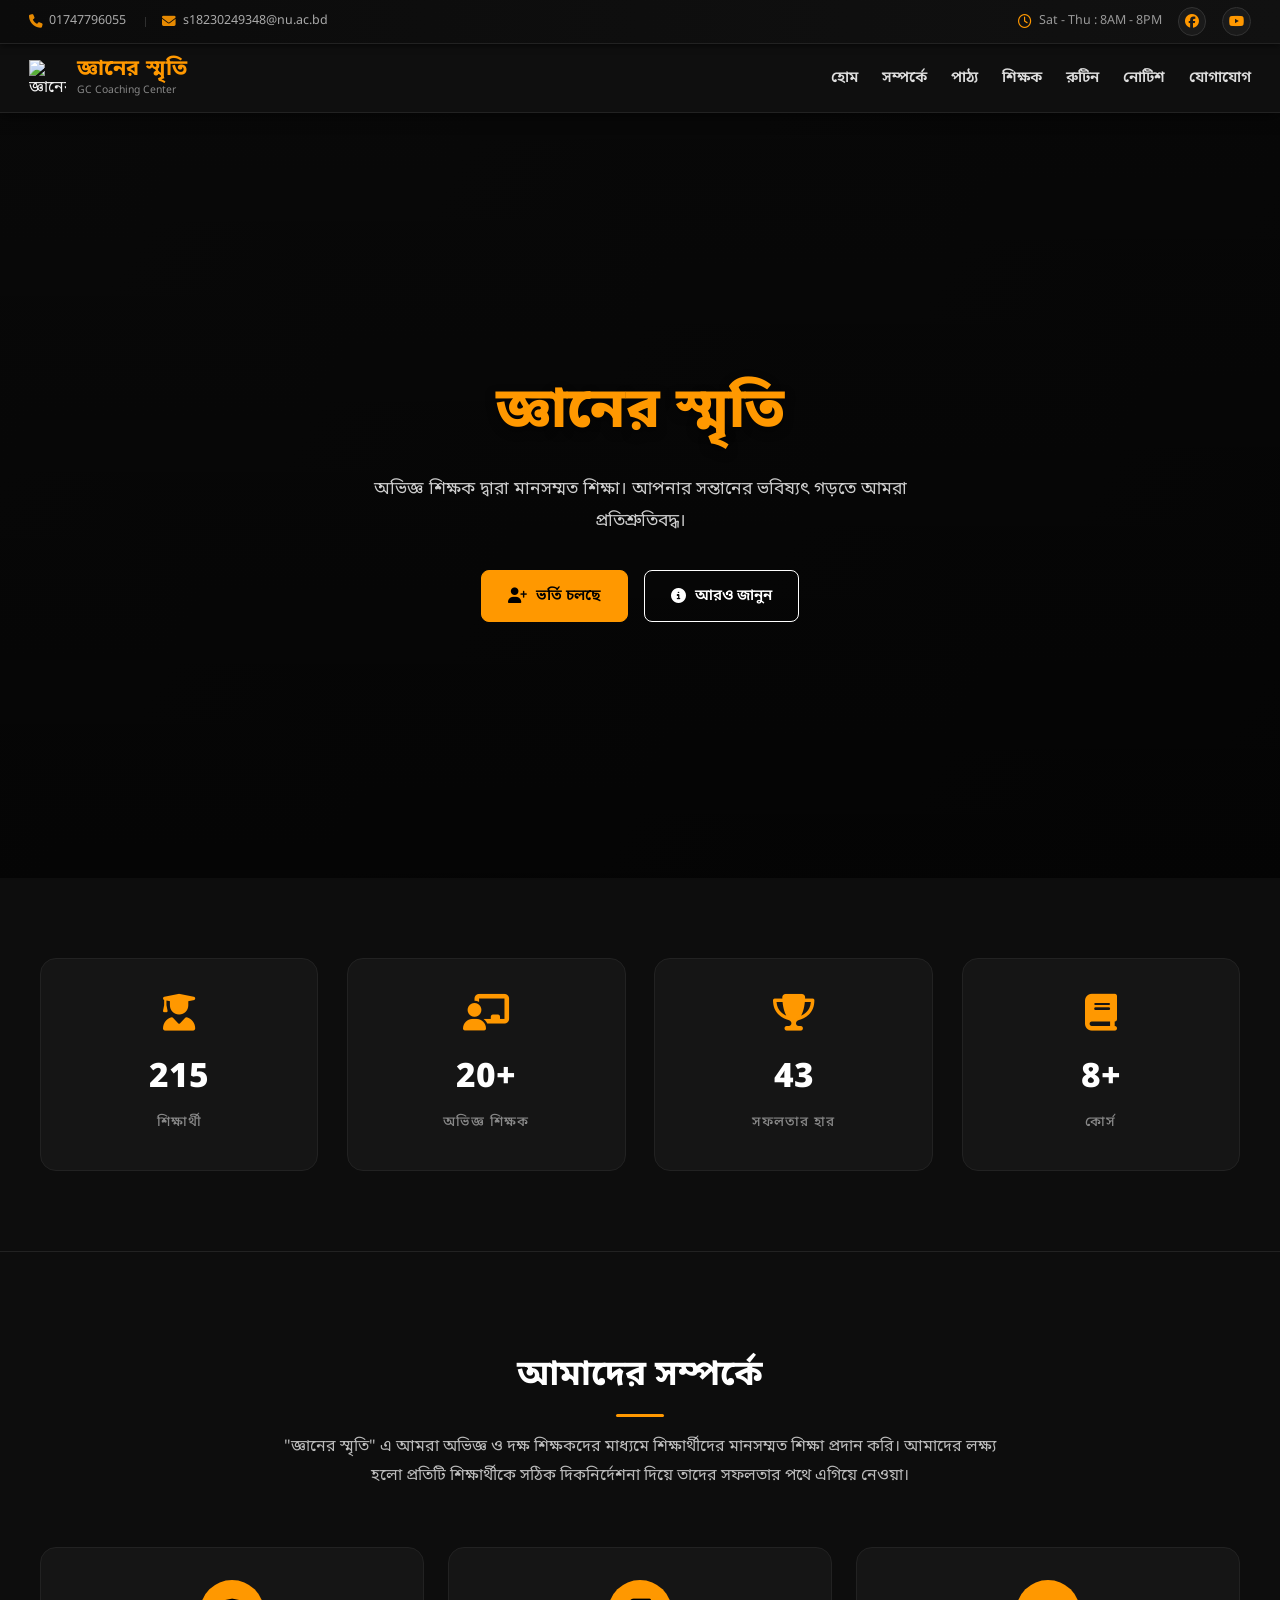
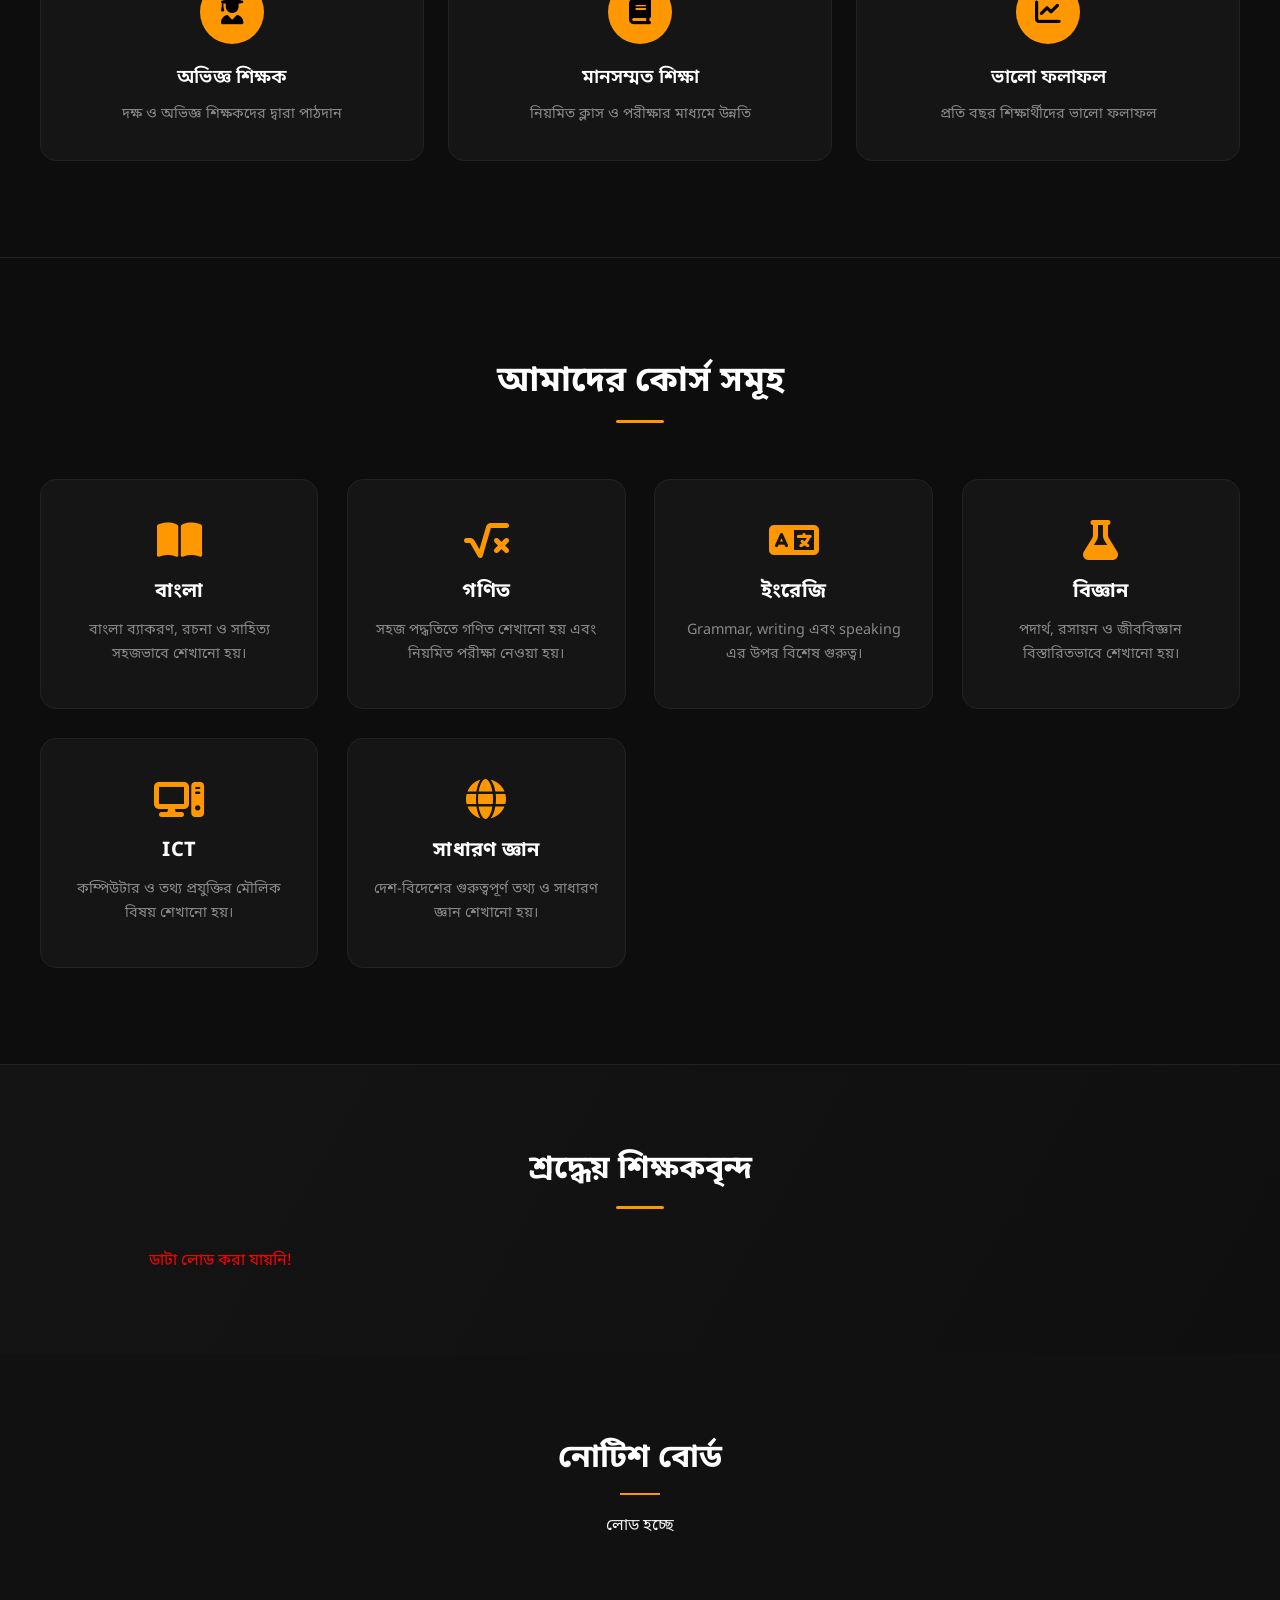
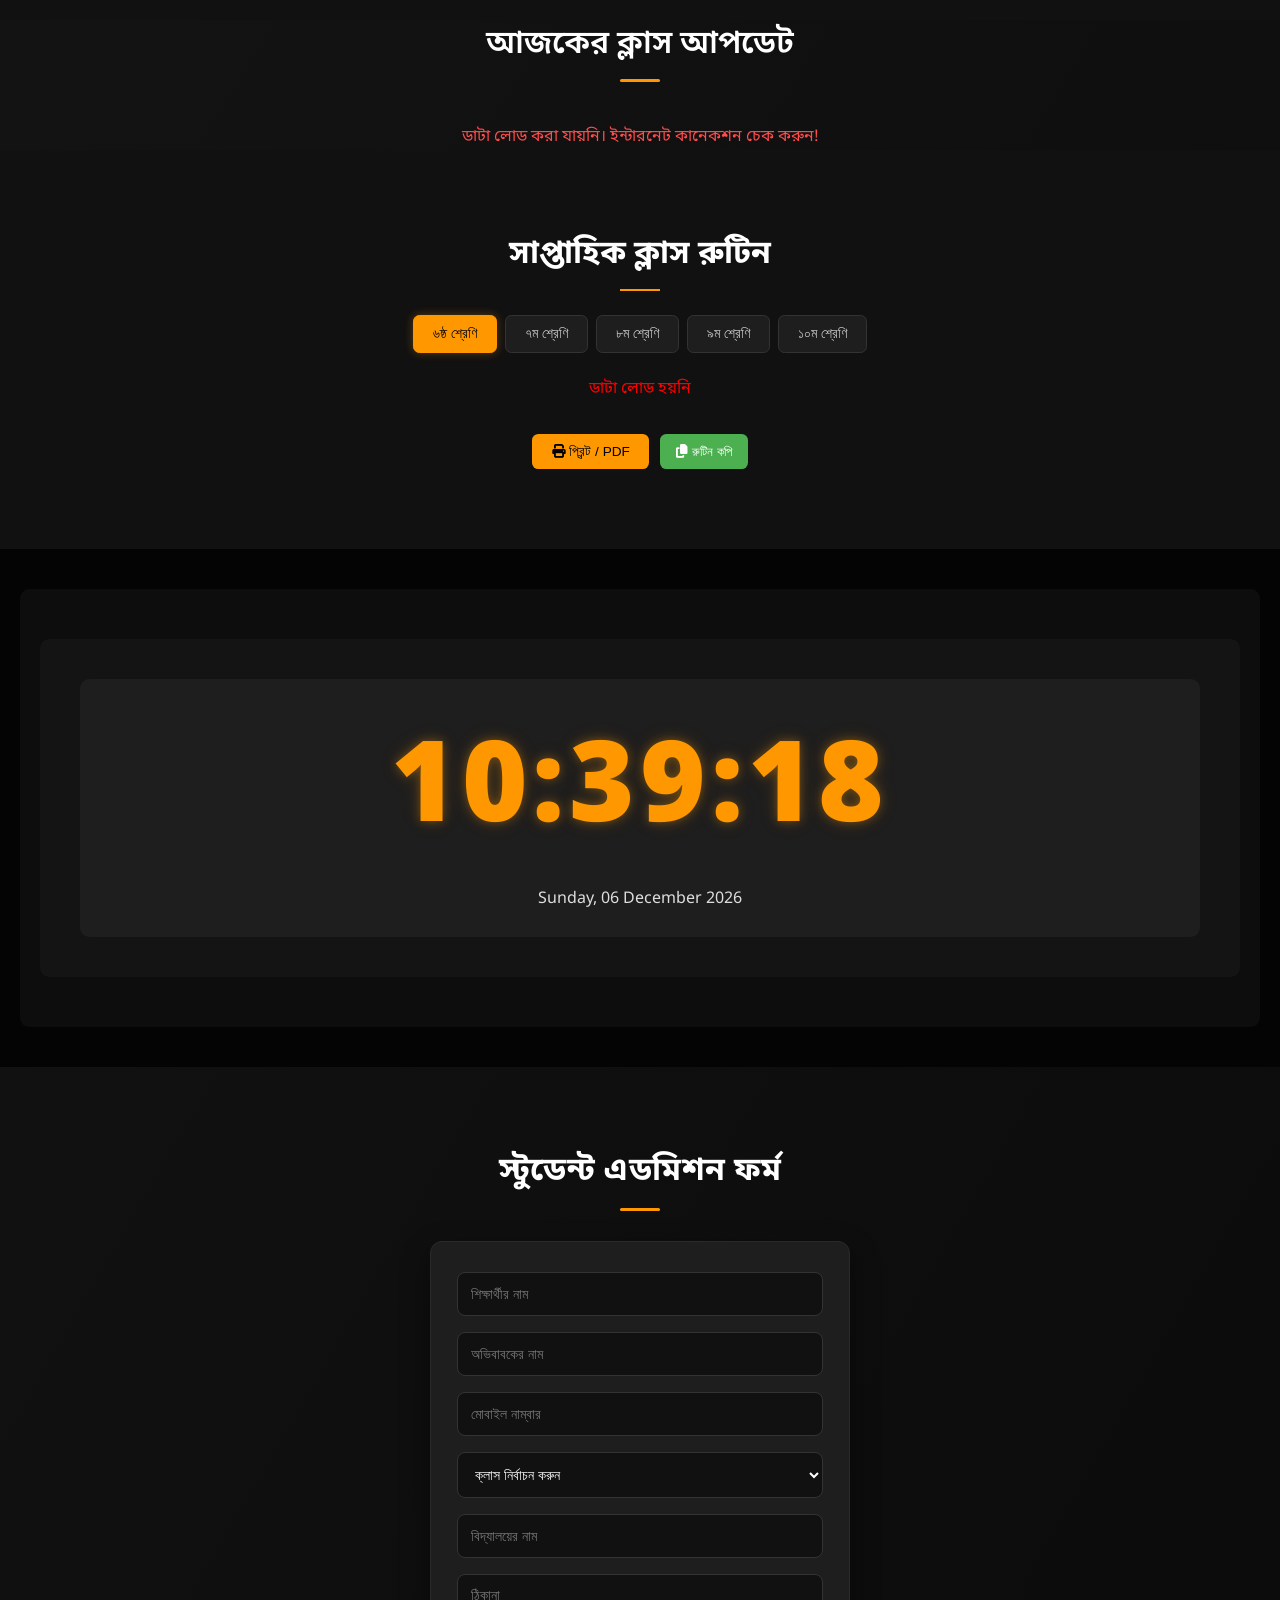
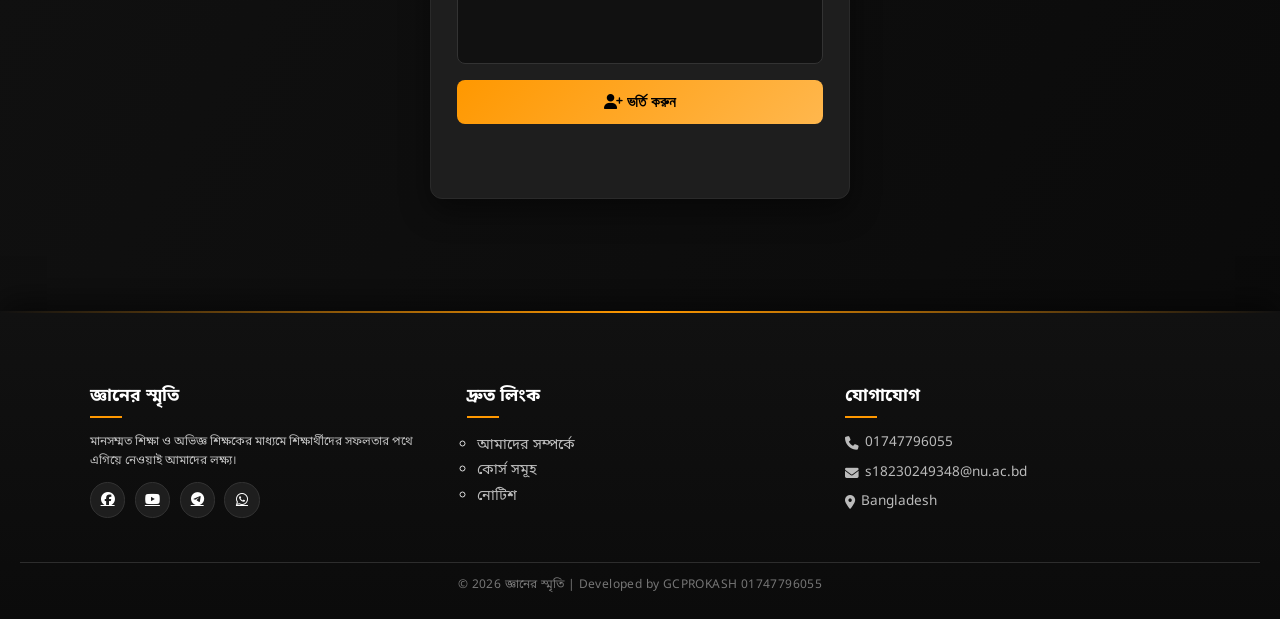
==== commit b42d880f: "Add files via upload" ====
--- a/index.html
+++ b/index.html
@@ -5,7 +5,8 @@
        <meta name="viewport" content="width=device-width, initial-scale=1.0">
        <title>জ্ঞানের স্মৃতি</title>
        <link href="https://fonts.googleapis.com/css2?family=Rajdhani:wght@400;600&display=swap" rel="stylesheet">
-       <link rel="stylesheet" href="styles.css">                     
+       <link rel="stylesheet" href="styles.css">                    
+       <link rel="stylesheet" href="responsive.css">       
        <link rel="stylesheet" href="https://cdnjs.cloudflare.com/ajax/libs/font-awesome/6.5.0/css/all.min.css">
 </head>
 <body>
@@ -26,28 +27,27 @@
 
 
 <header class="navbar">
-  <div class="logo">
-    <img src="https://i.ibb.co/mFrrtmcg/logo.png" class="site-logo" alt="জ্ঞানের স্মৃতি">
-    
-    <div class="logo-text">
-      <h1>জ্ঞানের স্মৃতি</h1>
-      <p class="tagline">GC Coaching Center</p>
-    </div>
-  </div>
-
-  <nav class="nav-menu">
-    <a href="#home">হোম</a>
-    <a href="#about">আমাদের সম্পর্কে</a>
-    <a href="#teachers">শিক্ষক</a>
-    <a href="#routine">রুটিন</a>
-    <a href="#notice">নোটিশ</a>
-    <a href="#footer">যোগাযোগ</a>
-  </nav>
-</header>
-
-       
-        <main>
-              
+        <div class="logo">
+        <img src="https://i.ibb.co/mFrrtmcg/logo.png" class="site-logo" alt="জ্ঞানের স্মৃতি">
+    
+        <div class="logo-text">
+        <h1>জ্ঞানের স্মৃতি</h1>
+        <p class="tagline">GC Coaching Center</p>
+        </div>
+        </div>
+
+        <nav class="nav-menu">
+        <a href="#home">হোম</a>
+        <a href="#about">সম্পর্কে</a>
+        <a href="#daily-update">পাঠ্য</a>
+        <a href="#teachers">শিক্ষক</a>
+       <a href="#routine">রুটিন</a>
+       <a href="#notice">নোটিশ</a>
+       <a href="#footer">যোগাযোগ</a>
+</nav>
+</header>       
+       
+        <main>               
        
 <section id="home" class="hero">
         <div class="hero-content">
@@ -98,7 +98,7 @@
         <h2 class="about-title">আমাদের সম্পর্কে</h2>
                
         <p class="about-text">
-         ""জ্ঞানের স্মৃতি"" এ আমরা অভিজ্ঞ ও দক্ষ শিক্ষকদের মাধ্যমে
+         "জ্ঞানের স্মৃতি" এ আমরা অভিজ্ঞ ও দক্ষ শিক্ষকদের মাধ্যমে
         শিক্ষার্থীদের মানসম্মত শিক্ষা প্রদান করি। আমাদের লক্ষ্য হলো প্রতিটি 
         শিক্ষার্থীকে সঠিক দিকনির্দেশনা দিয়ে তাদের সফলতার পথে এগিয়ে নেওয়া।</p>
        
@@ -182,34 +182,43 @@
 <section id="teachers" class="teachers">
         <div class="container">
         <h2 class="section-title">শ্রদ্ধেয় শিক্ষকবৃন্দ</h2>
-               
+
         <div class="teachers-grid" id="teachersGrid">
-        <p style="color:#aaa;">লোড হচ্ছে...</p>
-        </div>
+        <p class="loading-text">লোড হচ্ছে</p>
+         </div>
         </div>
 </section>
 
         <div class="teacher-popup" id="teacherPopup">
         <div class="popup-box">
+    
         <span class="popup-close" id="popupClose">&times;</span>
-    
-        <img id="popupImg" class="popup-img" alt="Teacher">
-    
+
+        <img id="popupImg" class="popup-img" alt="শিক্ষকের ছবি">
+
         <h3 id="popupName"></h3>
         <p id="popupSubject"></p>
         <p id="popupDegree"></p>
         <p id="popupBio"></p>
-    
-        <div class="teacher-social">
-           
-        <a id="popupFacebook" target="_blank">
-        <i class="fab fa-facebook-f"></i> Facebook</a>
-        <a id="popupWhatsapp" target="_blank">
-        <i class="fab fa-whatsapp"></i> WhatsApp</a>
-        <a id="popupTelegram" target="_blank">
-        <i class="fab fa-telegram-plane"></i> Telegram</a>
-        <a id="popupEmail" target="_blank">
-        <i class="fas fa-envelope"></i> Email</a>
+
+       <div class="teacher-social">
+
+        <a id="popupFacebook" href="#" target="_blank" rel="noopener noreferrer">
+        <i class="fab fa-facebook-f"></i> Facebook
+        </a>
+
+        <a id="popupWhatsapp" href="#" target="_blank" rel="noopener noreferrer">
+        <i class="fab fa-whatsapp"></i> WhatsApp
+        </a>
+
+        <a id="popupTelegram" href="#" target="_blank" rel="noopener noreferrer">
+        <i class="fab fa-telegram-plane"></i> Telegram
+        </a>
+
+        <a id="popupEmail" href="#" target="_blank" rel="noopener noreferrer">
+        <i class="fas fa-envelope"></i> Email
+        </a>
+
         </div>
         </div>
         </div>
@@ -220,7 +229,7 @@
     
         <h2>নোটিশ বোর্ড</h2>                        
         <div id="noticeBoard" class="notice-list">
-        <p style="color:#aaa;">লোড হচ্ছে...</p>
+        <p class="loading-text">লোড হচ্ছে</p>
         </div>
         </div>
 </section>
@@ -234,7 +243,7 @@
         </div>
   
        
-<section class="daily-update-section">
+<section id="daily-update" class="daily-update-section">
         <div class="container">
         <h2>আজকের ক্লাস আপডেট</h2>
         <p id="todayDate" class="update-date"></p>
@@ -257,10 +266,12 @@
     
         <div id="routineTableContainer">
                
-        <p style="color:#aaa;">রুটিন লোড হচ্ছে...</p></div>
+        <p style="color:#aaa;">রুটিন লোড হচ্ছে</p></div>
         <div class="routine-actions">
+               
         <button type="button" class="routine-print-btn" onclick="printRoutine()" title="প্রিন্ট বা PDF হিসেবে সংরক্ষণ করুন">
         <i class="fa-solid fa-print"></i> প্রিন্ট / PDF </button>
+               
         <button type="button" class="routine-copy-btn" onclick="copyRoutine()">
         <i class="fa-solid fa-copy"></i> রুটিন কপি</button>               
         </div>
@@ -284,43 +295,41 @@
        
        
 <section id="registration" class="register-section">  
-    <h2>স্টুডেন্ট এডমিশন ফর্ম</h2>  
-    <div class="register-box">  
+        <h2>স্টুডেন্ট এডমিশন ফর্ম</h2>  
+        <div class="register-box">  
+               
         <input type="text" id="studentName" placeholder="শিক্ষার্থীর নাম" required>  
         <input type="text" id="fatherName" placeholder="অভিবাবকের নাম" required>  
         <input type="text" id="studentMobile" placeholder="মোবাইল নাম্বার" required>  <select id="studentClass" onchange="handleClassChange()">  
+               
         <option value="">ক্লাস নির্বাচন করুন</option>  
         <option value="6">৬ষ্ঠ শ্রেণি</option>  
         <option value="7">৭ম শ্রেণি</option>  
         <option value="8">৮ম শ্রেণি</option>  
         <option value="9">৯ম শ্রেণি</option>  
         <option value="10">১০ম শ্রেণি</option>  
-    </select>  
-
-    <div id="groupField" style="display:none;">  
+        </select>  
+
+        <div id="groupField" style="display:none;">  
         <select id="studentGroup">  
-            <option value="">গ্রুপ নির্বাচন করুন</option>  
-            <option value="Science">Science</option>  
-            <option value="Arts">Arts</option>  
-            <option value="Commerce">Commerce</option>  
+        <option value="">গ্রুপ নির্বাচন করুন</option>  
+        <option value="Science">Science</option>  
+        <option value="Arts">Arts</option>  
+        <option value="Commerce">Commerce</option>  
         </select>  
-    </div>  
-       
-    <input type="text" id="studentSchool" placeholder="বিদ্যালয়ের নাম" required>  
-    <textarea id="studentAddress" placeholder="ঠিকানা" required></textarea>  
+        </div>  
+       
+        <input type="text" id="studentSchool" placeholder="বিদ্যালয়ের নাম" required>  
+        <textarea id="studentAddress" placeholder="ঠিকানা" required></textarea>  
       
-    <button id="registerBtn" onclick="submitStudent()">  
-        <i class="fa-solid fa-user-plus"></i> ভর্তি করুন  
-    </button>  
-
-    <p id="registerMessage"></p>  
-</div>
-
-</section>
-
+        <button id="registerBtn" onclick="submitStudent()">  
+        <i class="fa-solid fa-user-plus"></i> ভর্তি করুন </button>  
+
+        <p id="registerMessage"></p>  
+        </div>
+</section>
        
         </main>
-
        
 <footer id="footer" class="footer">
         <div class="container footer-grid">               
@@ -328,18 +337,20 @@
                
         <h3>জ্ঞানের স্মৃতি</h3>
         <p>মানসম্মত শিক্ষা ও অভিজ্ঞ শিক্ষকের মাধ্যমে শিক্ষার্থীদের সফলতার পথে এগিয়ে নেওয়াই আমাদের লক্ষ্য।</p>
-       
         <div class="social-icons">
                
         <a href="https://www.facebook.com/govindachandra.prokash" target="_blank" aria-label="Facebook">
         <i class="fa-brands fa-facebook"></i></a>
+               
         <a href="https://youtube.com/@gcprokash" target="_blank" aria-label="YouTube">
         <i class="fa-brands fa-youtube"></i></a>
+               
         <a href="https://t.me/GcPROKASH" target="_blank" aria-label="Telegram">
         <i class="fa-brands fa-telegram"></i></a>
+               
         <a href="https://wa.me/qr/FPA4M7YYVSQ6F1" target="_blank" aria-label="WhatsApp">
         <i class="fa-brands fa-whatsapp"></i></a>               
-        </div>
+        </div>               
         </div>               
 
         <div class="footer-links">
@@ -348,8 +359,9 @@
         <li><a href="#about">আমাদের সম্পর্কে</a></li>
         <li><a href="#courses">কোর্স সমূহ</a></li>
         <li><a href="#notice">নোটিশ</a></li>
-        </ul>
+        </ul>               
         </div>       
+               
 
         <div class="footer-contact">
                
@@ -360,12 +372,9 @@
         </div>
 
         <div class="footer-bottom">
-        <p>© 2026 জ্ঞানের স্মৃতি | Developed by GCPROKASH</p>
-        </div>
-</footer>
-
-  
-    <script src="script.js"></script>       
-      
+        <p>© 2026 জ্ঞানের স্মৃতি | Developed by GCPROKASH 01747796055</p>
+        </div>
+</footer>       
+         <script src="script.js"></script>              
 </body>
-</html>
+</html>
--- a/responsive.css
+++ b/responsive.css
@@ -0,0 +1,132 @@
+/* =======================================================
+   RESPONSIVE STYLES (FINAL REFINED VERSION)
+   FOR 5-6 INCH PHONES - MAXIMUM DESKTOP LOOK
+   ======================================================= */
+
+@media (max-width: 768px) {
+    /* ১. গ্লোবাল হেডিং ফিক্স: সব সেকশনের শিরোনাম একই মাপের */
+    h2, 
+    .section-title, 
+    .about-title, 
+    .routine-title, 
+    .daily-update-section h2, 
+    .register-section h2,
+    .notice-section h2 { 
+        font-size: 1.15rem !important; 
+        margin-bottom: 0.8rem !important;
+        text-align: center !important;
+    }
+
+    /* ২. টপবার (আল্ট্রা স্লিম ও কমপ্যাক্ট) */
+    .topbar {
+        padding: 0.15rem 0.4rem !important;
+        font-size: 0.52rem !important;
+        min-height: auto !important;
+    }
+    .topbar-left { gap: 0.25rem !important; }
+    .topbar i { font-size: 0.6rem !important; }
+    .topbar-right { gap: 0.5rem !important; }
+    .topbar-right a { width: 1.3rem !important; height: 1.3rem !important; }
+
+    /* ৩. নেভিগেশন ও লোগো */
+    .navbar { padding: 0.5rem 0.7rem !important; }
+    .site-logo { width: 1.5rem !important; height: 1.5rem !important; }
+    .logo h1 { font-size: 0.85rem !important; }
+    .tagline { font-size: 0.5rem !important; }
+    .nav-menu { gap: 0.4rem !important; }
+    .nav-menu a { font-size: 0.58rem !important; }
+
+    /* ৪. হিরো সেকশন */
+    .hero { min-height: 45vh !important; }
+    .hero h2 { font-size: 1.3rem !important; }
+    .hero p { font-size: 0.7rem !important; max-width: 95%; margin-bottom: 1rem !important; }
+    .btn-primary, .btn-secondary { padding: 0.5rem 0.9rem !important; font-size: 0.7rem !important; }
+
+    /* ৫. পরিসংখ্যান (৪টি কলাম ও চারকোণা) */
+    .stats { padding: 2rem 0.5rem !important; }
+    .stats-grid { grid-template-columns: repeat(4, 1fr) !important; gap: 6px !important; }
+    .stat-box { padding: 15px 2px !important; border-radius: 0 !important; }
+    .stat-box i { font-size: 1.4rem !important; margin-bottom: 5px !important; }
+    .stat-box h3 { font-size: 1.1rem !important; margin: 4px 0 !important; }
+    .stat-box p { font-size: 0.65rem !important; }
+
+    /* ৬. আমাদের সম্পর্কে ও কোর্স (৩টি কলাম ও চারকোণা) */
+    .about, .courses { padding: 2rem 0.3rem !important; }
+    .about-features, .courses-grid { 
+        grid-template-columns: repeat(3, 1fr) !important; 
+        gap: 5px !important; 
+        width: 100% !important; 
+    }
+    .feature-card, .course-card { padding: 12px 2px !important; border-radius: 0 !important; }
+    .feature-icon, .course-card i { width: 1.8rem !important; height: 1.8rem !important; font-size: 1rem !important; margin-bottom: 4px !important; }
+    .feature-card h3, .course-card h3 { font-size: 0.75rem !important; margin-bottom: 5px !important; }
+    .feature-card p, .course-card p { font-size: 0.52rem !important; line-height: 1.2 !important; }
+
+    /* ৭. টিচার সেকশন (৩টি কলাম, কার্ড চারকোণা কিন্তু ছবি গোল) */
+    .teachers { padding: 2rem 0.3rem !important; }
+    .teachers .teachers-grid { grid-template-columns: repeat(3, 1fr) !important; gap: 6px !important; }
+    .teachers .teacher-card { padding: 12px 2px !important; border-radius: 0 !important; background: #1e1e1e !important; }
+    .teachers .teacher-img { 
+        width: 45px !important; height: 45px !important; 
+        border-radius: 50% !important; border-width: 1.5px !important; 
+        margin-bottom: 4px !important; object-fit: cover; 
+    }
+    .teachers .teacher-card h3 { font-size: 0.65rem !important; margin-bottom: 2px !important; }
+    .teachers .teacher-subject { min-width: 60px !important; font-size: 7px !important; height: 16px !important; border-radius: 0 !important; }
+    .teachers .teacher-card p { font-size: 0.55rem !important; }
+
+    /* ৮. নোটিশ বোর্ড (ইউনিফর্ম ও চারকোণা) */
+    .notice-section { padding: 2rem 0.3rem !important; }
+    .notice-item { padding: 12px 10px !important; border-radius: 0 !important; background: #1e1e1e !important; }
+    .notice-text { font-size: 0.72rem !important; }
+    .notice-badge { font-size: 0.58rem !important; border-radius: 0 !important; }
+
+    /* ৯. ডেইলি আপডেট (৩টি ক্লাস পাশাপাশি ও চারকোণা) */
+    .daily-update-section { padding: 2rem 0.3rem !important; }
+    .daily-update-card { padding: 12px 6px !important; border-radius: 0 !important; }
+    .lesson-grid { grid-template-columns: repeat(3, 1fr) !important; gap: 4px !important; }
+    .lesson-item { padding: 8px 2px !important; border-radius: 0 !important; }
+    .lesson-title { font-size: 0.62rem !important; }
+    .lesson-subject { font-size: 0.58rem !important; }
+    .lesson-teacher { font-size: 0.55rem !important; }
+
+    /* ১০. রুটিন টেবিল (স্লিম টেক্সট ও বর্ডারহীন ক্লিন লুক) */
+    .routine-section { padding: 2rem 0.3rem !important; }
+    .routine-tab { padding: 8px 4px !important; font-size: 0.48rem !important; border-radius: 0 !important; }
+    .routine-table { font-size: 0.38rem !important; width: 100% !important; border: 0 !important; border-collapse: collapse !important; }
+    .routine-table th, .routine-table td { padding: 4px 1px !important; border: 0 !important; }
+    .routine-time { width: 34px !important; font-size: 0.35rem !important; }
+    .routine-print-btn, .routine-copy-btn { padding: 6px 10px !important; font-size: 0.62rem !important; border-radius: 8px !important; }
+
+    /* ১১. ডিজিটাল ঘড়ি (৩ লেয়ার সমান দূরত্ব) */
+    .clock-section { padding: 2rem 0.3rem !important; }
+    .clock-outer { padding: 10px !important; border-radius: 0 !important; }
+    .clock-wrapper { padding: 10px !important; border-radius: 0 !important; }
+    .clock-box { padding: 20px 5px !important; border-radius: 0 !important; }
+    .clock-time { font-size: 1.8rem !important; line-height: 1 !important; }
+    .clock-date { font-size: 0.65rem !important; }
+
+    /* ১২. স্টুডেন্ট এডমিশন ফরম */
+    .register-section { padding: 2rem 0.3rem !important; }
+    .register-box { padding: 15px 10px !important; gap: 10px !important; border-radius: 0 !important; }
+    .register-box input, .register-box select, .register-box button { font-size: 0.7rem !important; padding: 10px 8px !important; border-radius: 0 !important; }
+    .register-box button { background: #ff9800 !important; font-weight: 700; }
+
+    /* ১৩. ফুটার (৩টি কলাম ও চারকোণা আইকন) */
+    .footer { padding: 2rem 0.8rem 1rem !important; }
+    .footer-grid { grid-template-columns: repeat(3, 1fr) !important; gap: 0.4rem !important; }
+    .footer h3 { font-size: 0.7rem !important; }
+    .footer h3::after { width: 1.2rem !important; }
+    .footer-about p, .footer-links a, .footer-contact p { font-size: 0.48rem !important; line-height: 1.3; }
+    .social-icons a { width: 1.3rem !important; height: 1.3rem !important; font-size: 0.6rem !important; }
+    .footer-bottom { font-size: 0.5rem !important; margin-top: 1.2rem !important; }
+}
+
+/* অতি ক্ষুদ্র স্ক্রিন ফিক্স (৩৪০-৩৮০ পিক্সেল ফোনের জন্য) */
+@media (max-width: 380px) {
+    .nav-menu a { font-size: 0.48rem !important; }
+    .clock-time { font-size: 1.5rem !important; }
+    .routine-table { font-size: 0.35rem !important; }
+    .routine-time { width: 32px !important; }
+    .lesson-subject { font-size: 0.52rem !important; }
+}
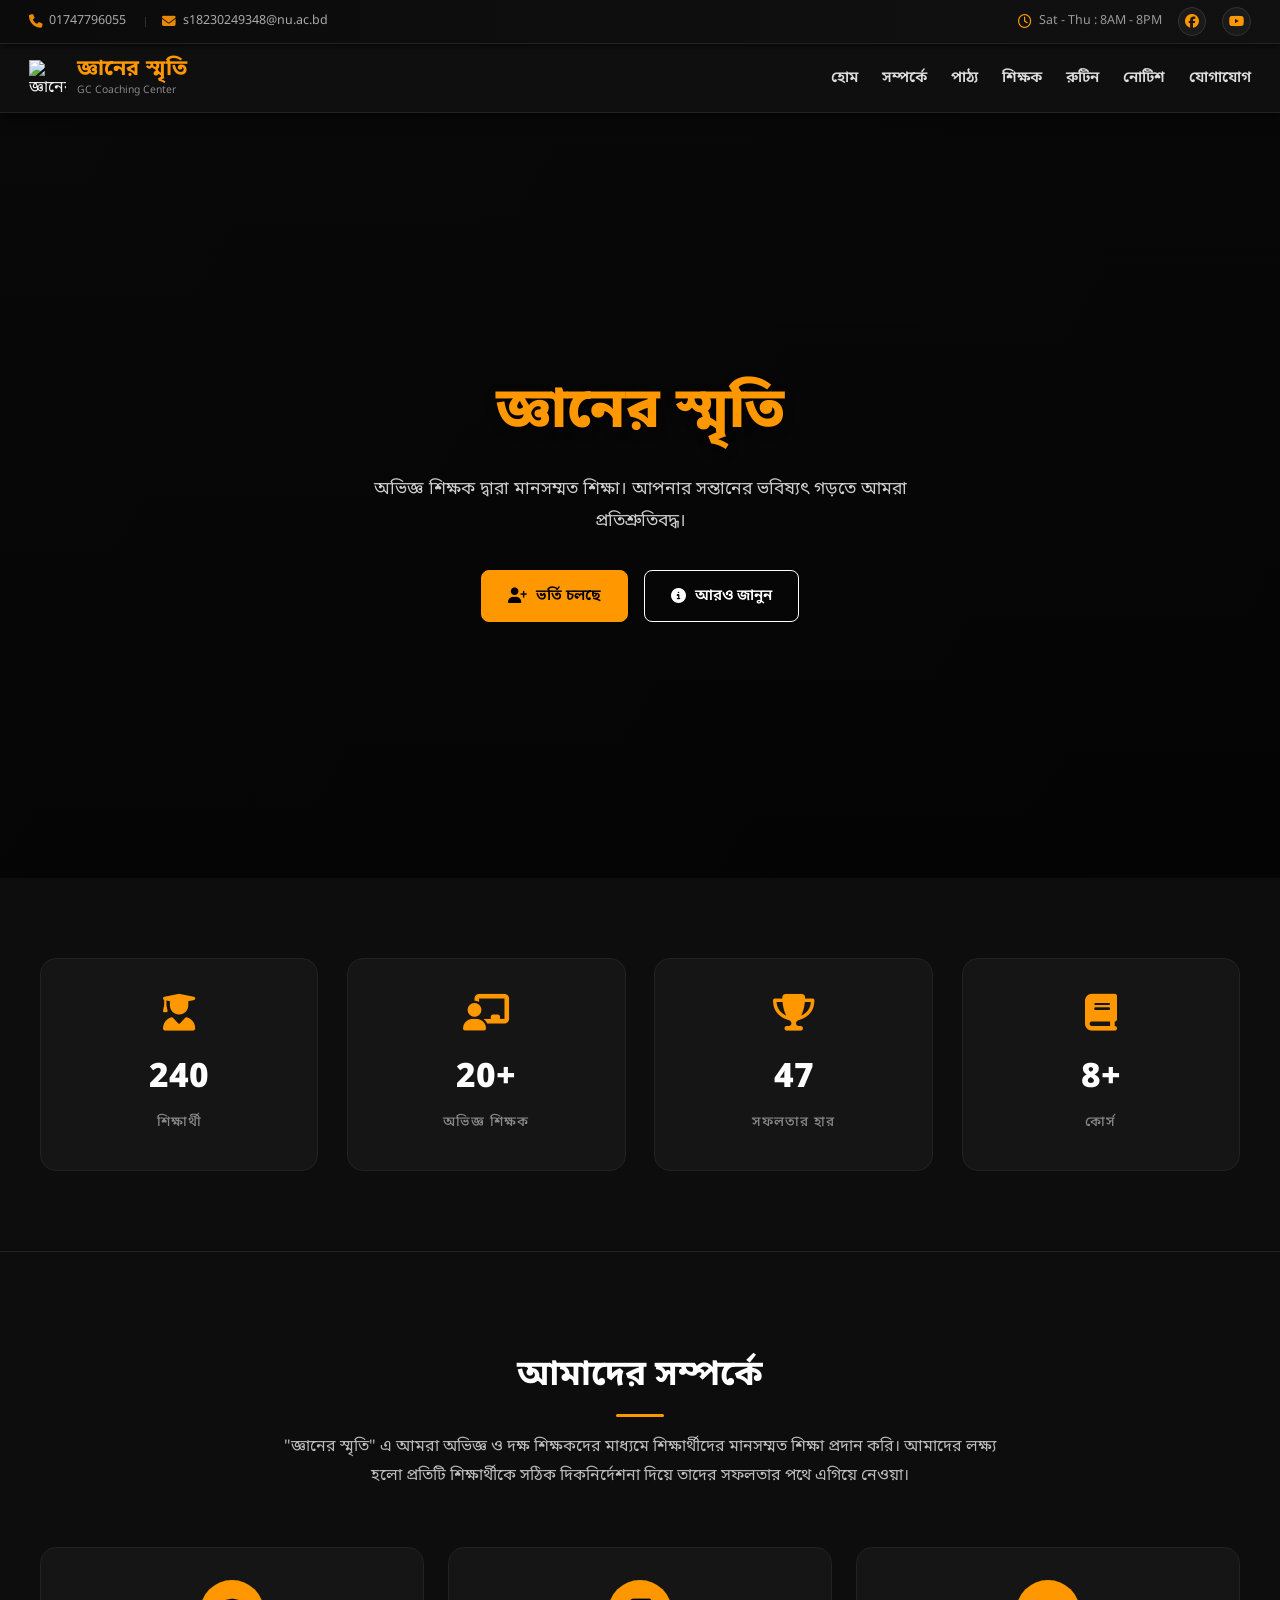
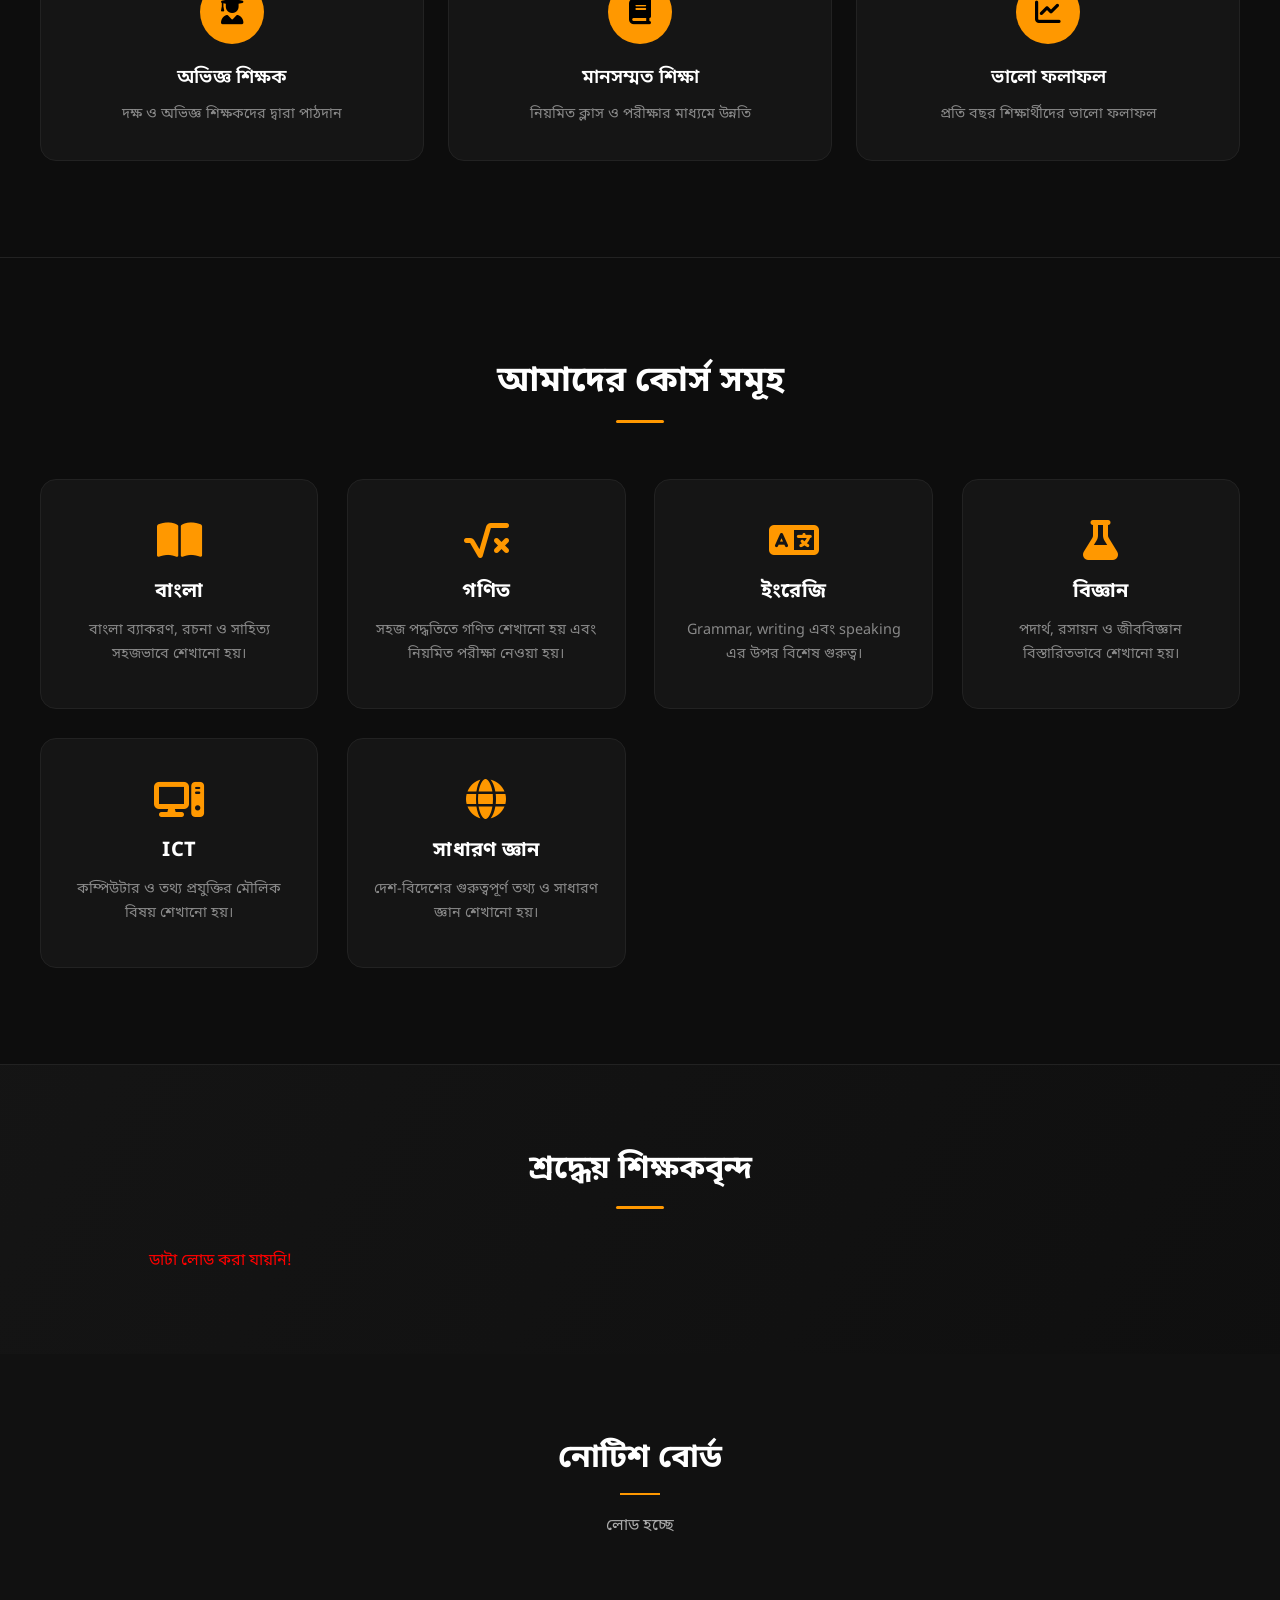
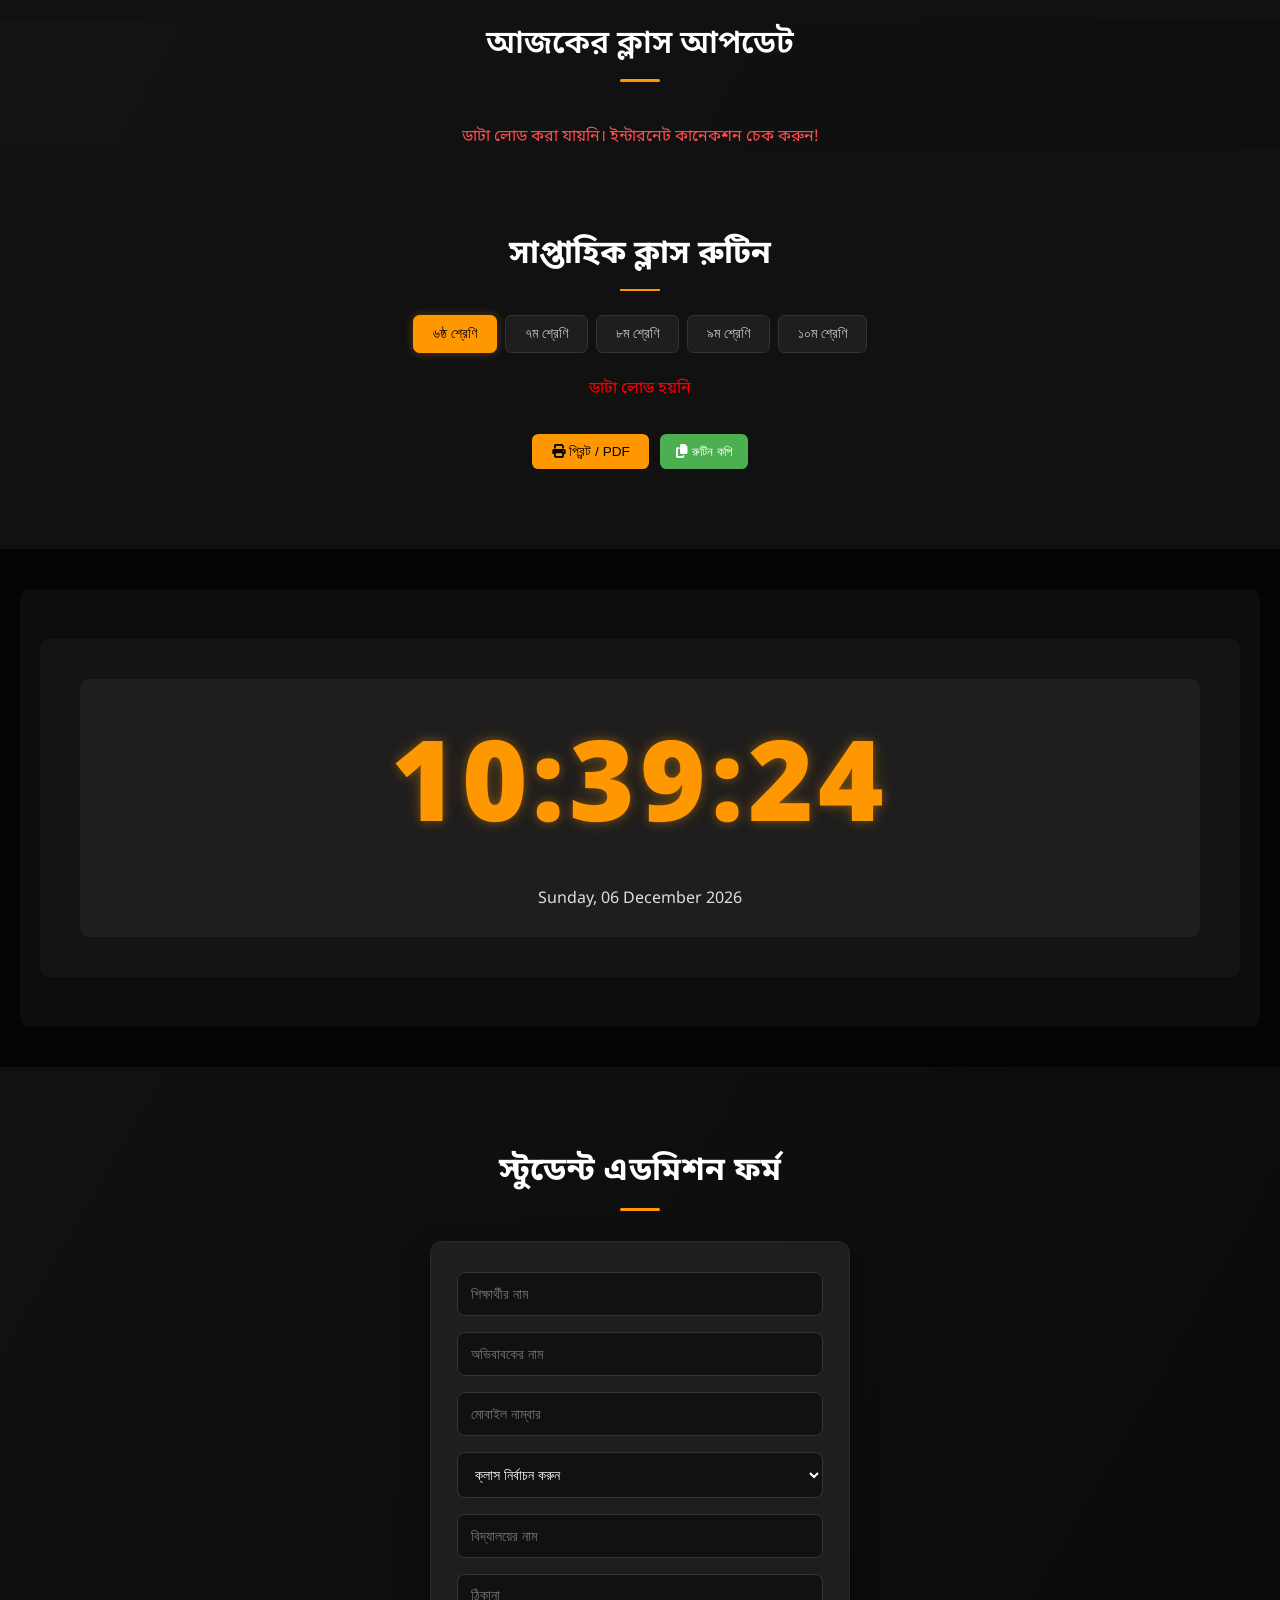
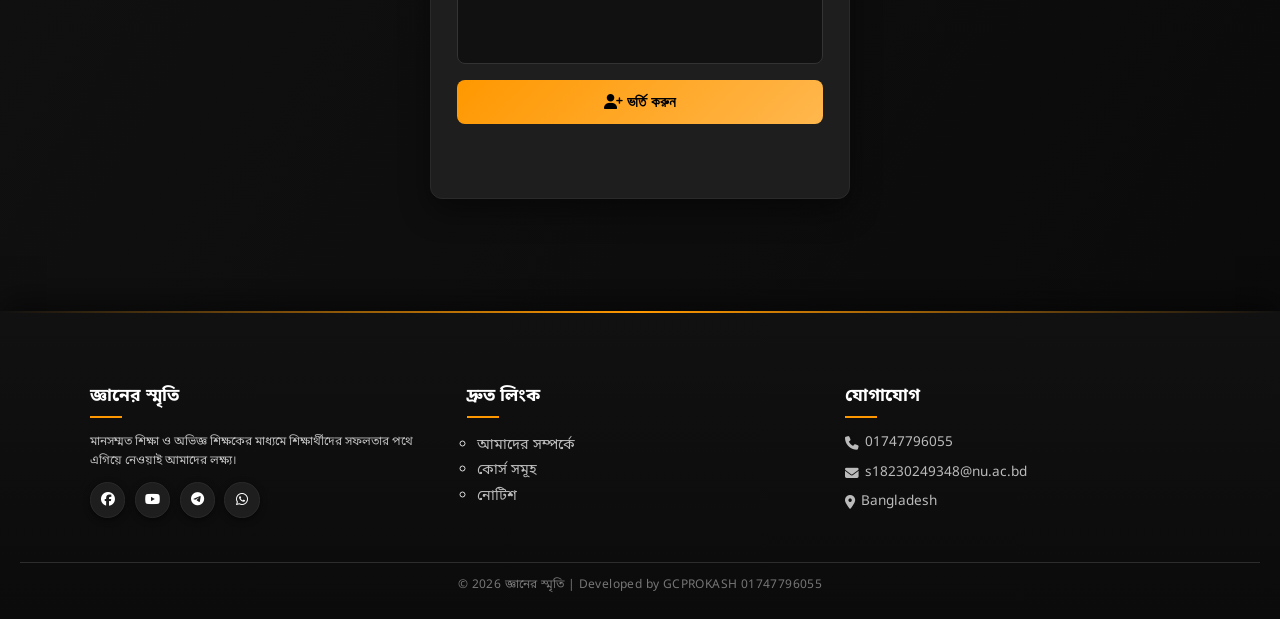
==== commit cc3a1ad1: "Add files via upload" ====
--- a/index.html
+++ b/index.html
@@ -194,9 +194,9 @@
     
         <span class="popup-close" id="popupClose">&times;</span>
 
-        <img id="popupImg" class="popup-img" alt="শিক্ষকের ছবি">
-
-        <h3 id="popupName"></h3>
+        <img id="popupImg" class="popup-img" src="" alt="Teacher Image">
+
+        <h3 id="popupName">Name Here</h3>
         <p id="popupSubject"></p>
         <p id="popupDegree"></p>
         <p id="popupBio"></p>
@@ -237,7 +237,7 @@
         <div id="noticePopup" class="notice-popup">
         <div class="notice-popup-content">         
         <span id="noticeClose" class="notice-close">&times;</span>         
-        <h3 id="popupDate"></h3>
+        <h3 id="popupDate">Date Here</h3>
         <p id="popupText"></p>         
         </div>
         </div>
@@ -280,7 +280,7 @@
         <div id="copyToast" class="copy-toast">  ✔ রুটিন কপি হয়েছে </div>       
   
        
-<section class="clock-section">
+<div class="clock-section">
         <div class="container">
         <div class="clock-outer">
         <div class="clock-wrapper">
@@ -291,7 +291,8 @@
         </div>
         </div>
         </div>
-</section>
+</div>
+
        
        
 <section id="registration" class="register-section">  
--- a/styles.css
+++ b/styles.css
@@ -841,6 +841,10 @@
 gap:1rem;
 }
 
+.loading-text{
+  color:#aaa;
+}
+
 .notice-item{
 background:#1e1e1e;
 border:1px solid #2a2a2a;
@@ -1449,6 +1453,7 @@
   color:#ff9800;
 }
 
+
 /* FOOTER */
 
 .footer{
@@ -1545,16 +1550,20 @@
 align-items:center;
 justify-content:center;
 color:#fff;
-transition:.3s ease;
-border:1px solid #333;
+transition:.25s ease;
+border:1px solid #2a2a2a;
 font-size:.85rem;
+text-decoration:none;
+
+box-shadow:0 2px 6px rgba(0,0,0,.5);
 }
 
 .social-icons a:hover{
 background:#ff9800;
 color:#000;
-transform:translateY(-4px) scale(1.08);
-box-shadow:0 0 12px rgba(255,152,0,.7);
+transform:translateY(-2px);
+
+box-shadow:0 4px 10px rgba(0,0,0,.6);
 }
 
 .footer-bottom{
--- a/responsive.css
+++ b/responsive.css
@@ -1,8 +1,3 @@
-/* =======================================================
-   RESPONSIVE STYLES (FINAL REFINED VERSION)
-   FOR 5-6 INCH PHONES - MAXIMUM DESKTOP LOOK
-   ======================================================= */
-
 @media (max-width: 768px) {
     /* ১. গ্লোবাল হেডিং ফিক্স: সব সেকশনের শিরোনাম একই মাপের */
     h2, 
@@ -50,12 +45,16 @@
     .stat-box h3 { font-size: 1.1rem !important; margin: 4px 0 !important; }
     .stat-box p { font-size: 0.65rem !important; }
 
-    /* ৬. আমাদের সম্পর্কে ও কোর্স (৩টি কলাম ও চারকোণা) */
+    /* ৬. আমাদের সম্পর্কে */
     .about, .courses { padding: 2rem 0.3rem !important; }
     .about-features, .courses-grid { 
         grid-template-columns: repeat(3, 1fr) !important; 
         gap: 5px !important; 
         width: 100% !important; 
+    }
+        p.about-text {
+        font-size: 10px !important;
+        line-height: 1.5 !important;
     }
     .feature-card, .course-card { padding: 12px 2px !important; border-radius: 0 !important; }
     .feature-icon, .course-card i { width: 1.8rem !important; height: 1.8rem !important; font-size: 1rem !important; margin-bottom: 4px !important; }
@@ -81,7 +80,7 @@
     .notice-text { font-size: 0.72rem !important; }
     .notice-badge { font-size: 0.58rem !important; border-radius: 0 !important; }
 
-    /* ৯. ডেইলি আপডেট (৩টি ক্লাস পাশাপাশি ও চারকোণা) */
+    /* ৯. ডেইলি আপডেট */
     .daily-update-section { padding: 2rem 0.3rem !important; }
     .daily-update-card { padding: 12px 6px !important; border-radius: 0 !important; }
     .lesson-grid { grid-template-columns: repeat(3, 1fr) !important; gap: 4px !important; }
@@ -90,7 +89,7 @@
     .lesson-subject { font-size: 0.58rem !important; }
     .lesson-teacher { font-size: 0.55rem !important; }
 
-    /* ১০. রুটিন টেবিল (স্লিম টেক্সট ও বর্ডারহীন ক্লিন লুক) */
+    /* ১০. রুটিন টেবিল*/
     .routine-section { padding: 2rem 0.3rem !important; }
     .routine-tab { padding: 8px 4px !important; font-size: 0.48rem !important; border-radius: 0 !important; }
     .routine-table { font-size: 0.38rem !important; width: 100% !important; border: 0 !important; border-collapse: collapse !important; }
@@ -111,16 +110,17 @@
     .register-box { padding: 15px 10px !important; gap: 10px !important; border-radius: 0 !important; }
     .register-box input, .register-box select, .register-box button { font-size: 0.7rem !important; padding: 10px 8px !important; border-radius: 0 !important; }
     .register-box button { background: #ff9800 !important; font-weight: 700; }
-
-    /* ১৩. ফুটার (৩টি কলাম ও চারকোণা আইকন) */
+    
+/* ১৩. ফুটার ৩টি কলাম */ 
     .footer { padding: 2rem 0.8rem 1rem !important; }
     .footer-grid { grid-template-columns: repeat(3, 1fr) !important; gap: 0.4rem !important; }
-    .footer h3 { font-size: 0.7rem !important; }
-    .footer h3::after { width: 1.2rem !important; }
-    .footer-about p, .footer-links a, .footer-contact p { font-size: 0.48rem !important; line-height: 1.3; }
-    .social-icons a { width: 1.3rem !important; height: 1.3rem !important; font-size: 0.6rem !important; }
-    .footer-bottom { font-size: 0.5rem !important; margin-top: 1.2rem !important; }
-}
+    .footer h3 { font-size: 0.7rem !important; } .footer h3::after { width: 1.2rem !important; }
+    .footer-about p, .footer-links a, .footer-contact p { font-size: 0.5rem !important; line-height: 1.6 !important; }      
+    .social-icons a { width: 1rem !important; height: 1rem !important; font-size: 0.65rem !important; }   
+    .footer-bottom { font-size: 0.5rem !important; margin-top: 1.5rem !important; } 
+    .footer-links ul { margin: 0 !important; padding: 0 !important; list-style: none !important; }   
+    .footer-links li { margin-bottom: 0.5rem !important; }   
+    .footer-links a { display: block !important; }  
 
 /* অতি ক্ষুদ্র স্ক্রিন ফিক্স (৩৪০-৩৮০ পিক্সেল ফোনের জন্য) */
 @media (max-width: 380px) {
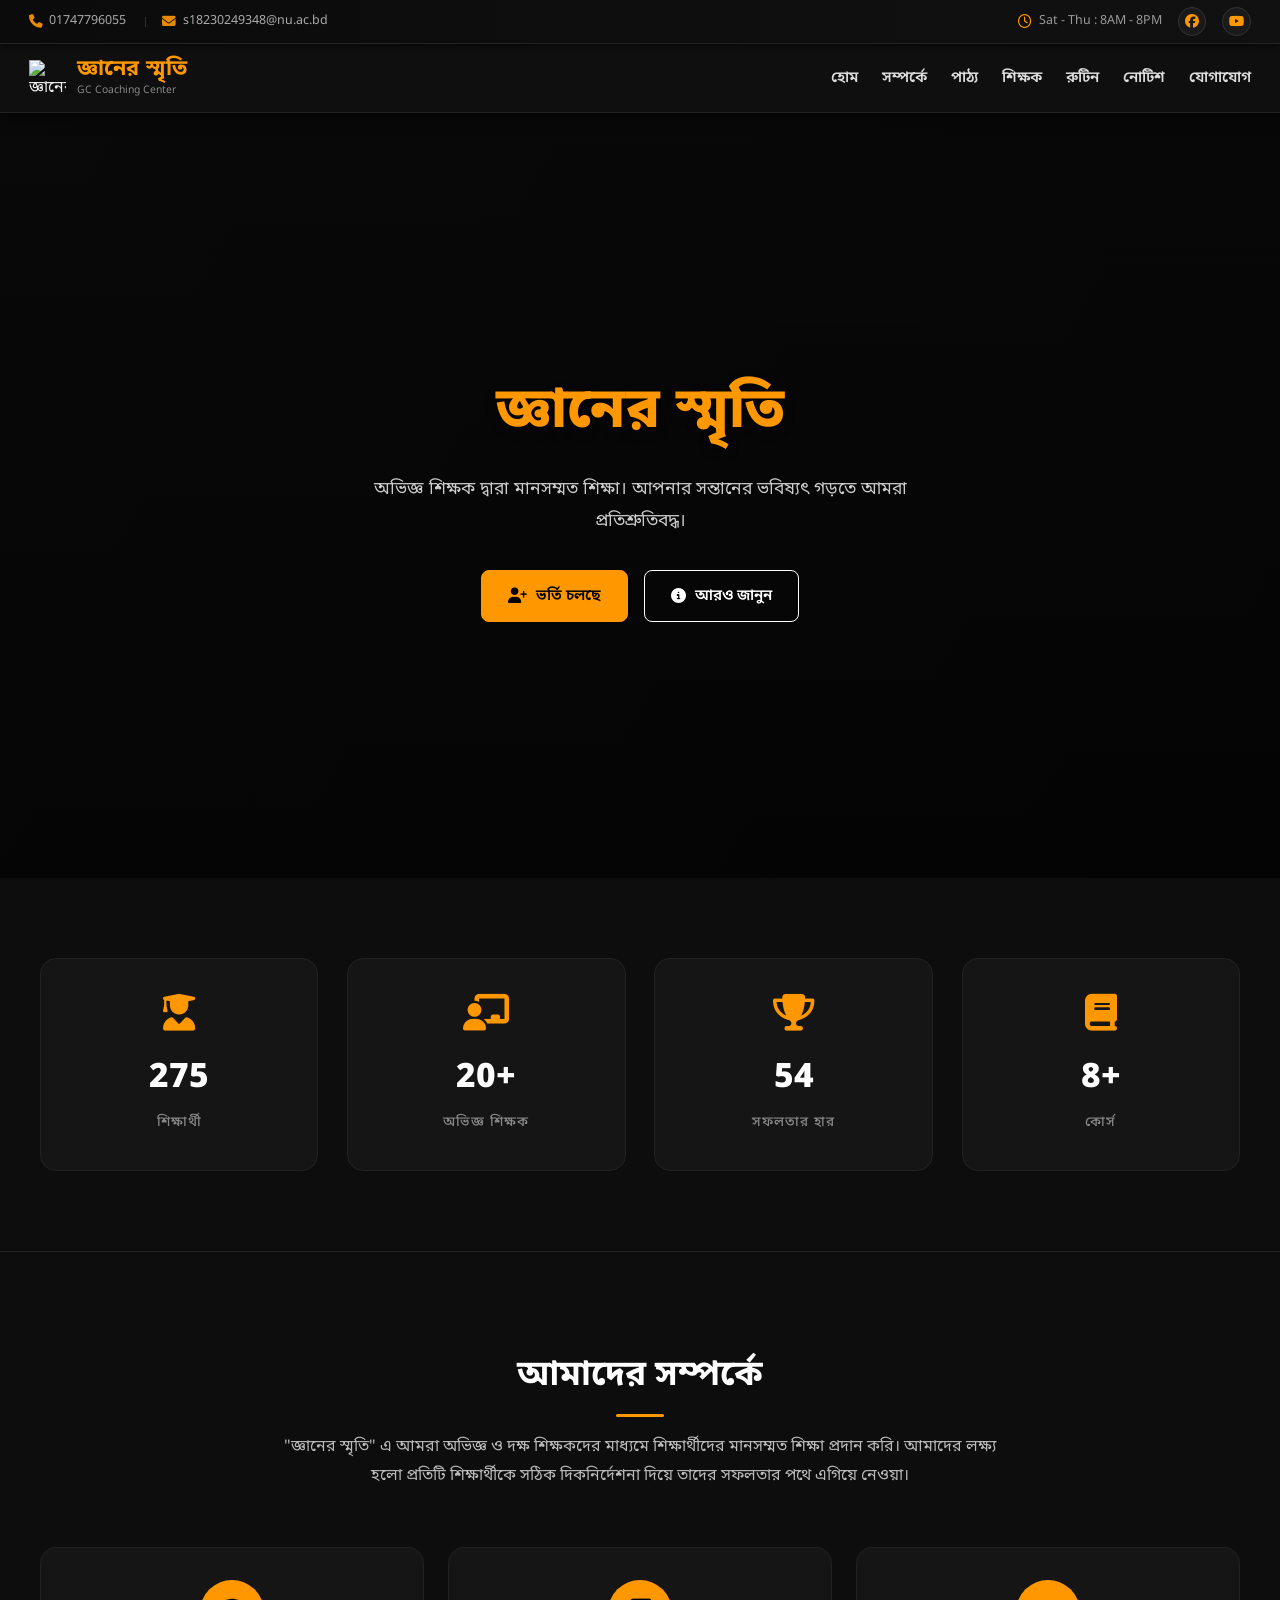
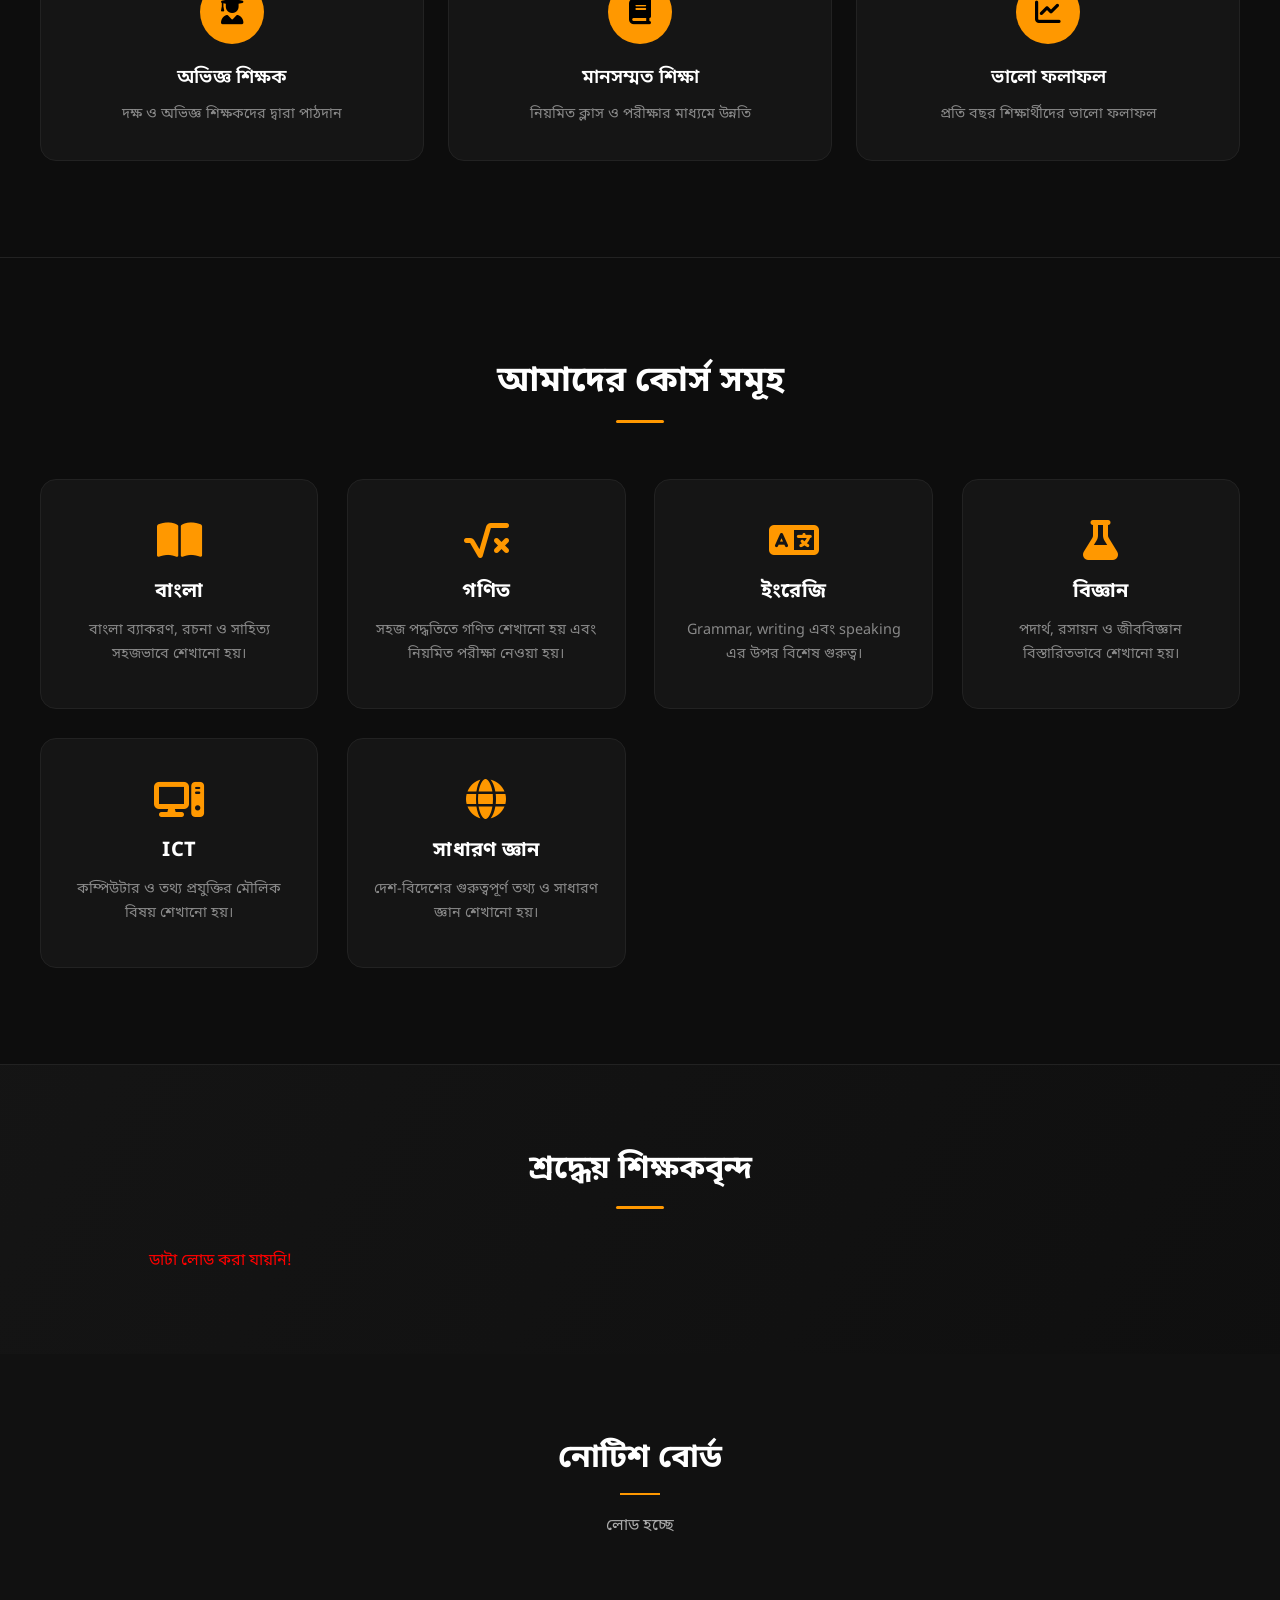
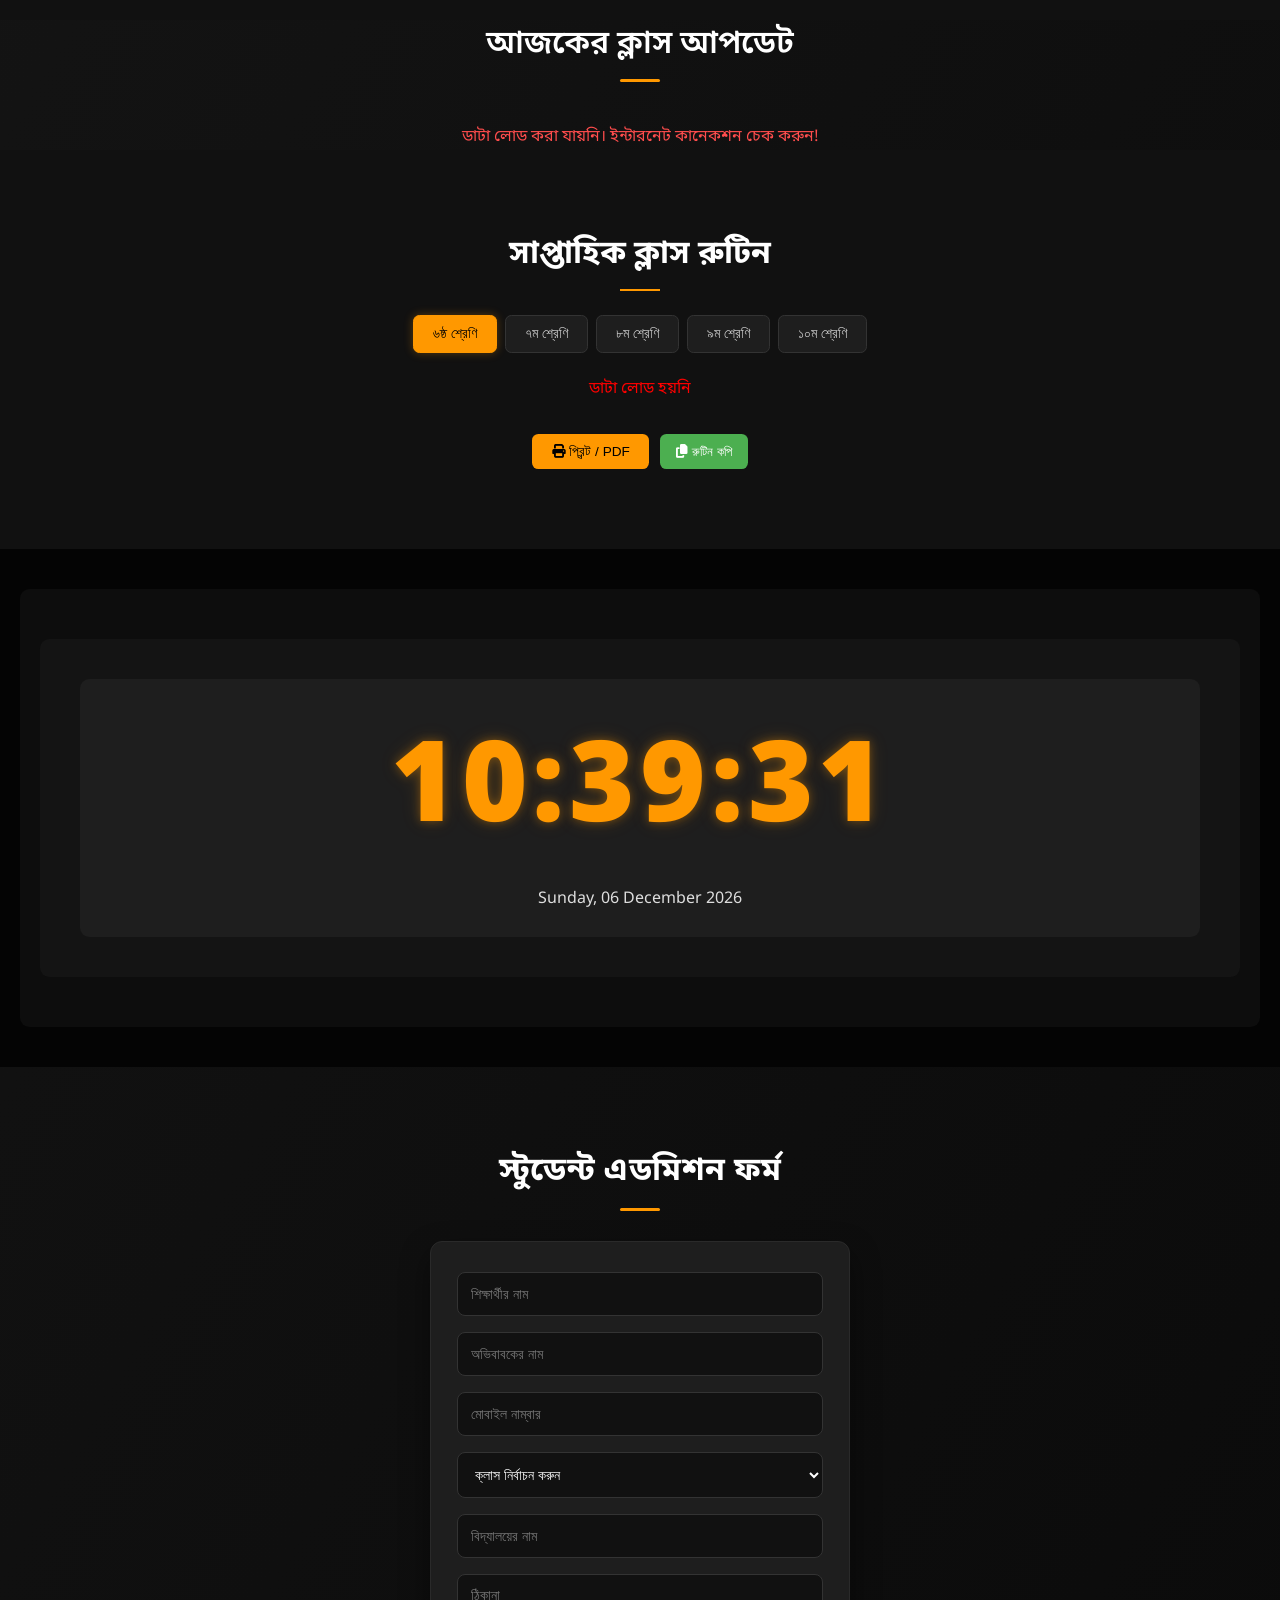
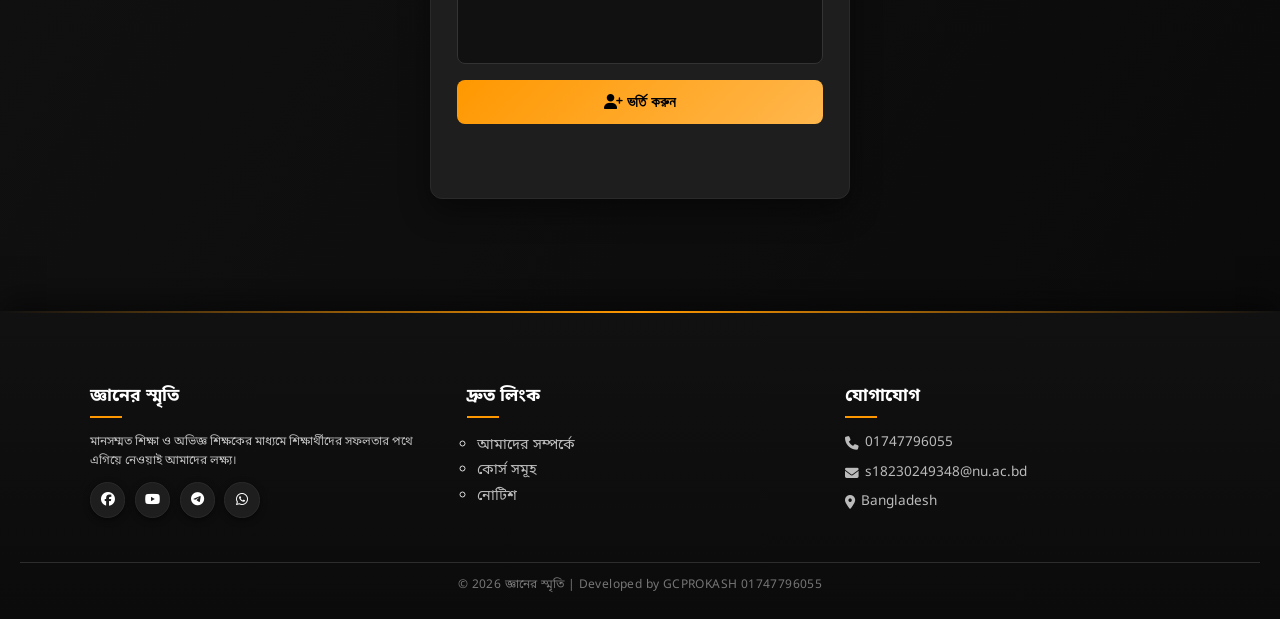
==== commit 1fa777ab: "Add files via upload" ====
--- a/index.html
+++ b/index.html
@@ -194,8 +194,8 @@
     
         <span class="popup-close" id="popupClose">&times;</span>
 
-        <img id="popupImg" class="popup-img" src="" alt="Teacher Image">
-
+     <img id="popupImg" class="popup-img" src="demo-image.jpg" alt="Teacher Image">
+               
         <h3 id="popupName">Name Here</h3>
         <p id="popupSubject"></p>
         <p id="popupDegree"></p>
